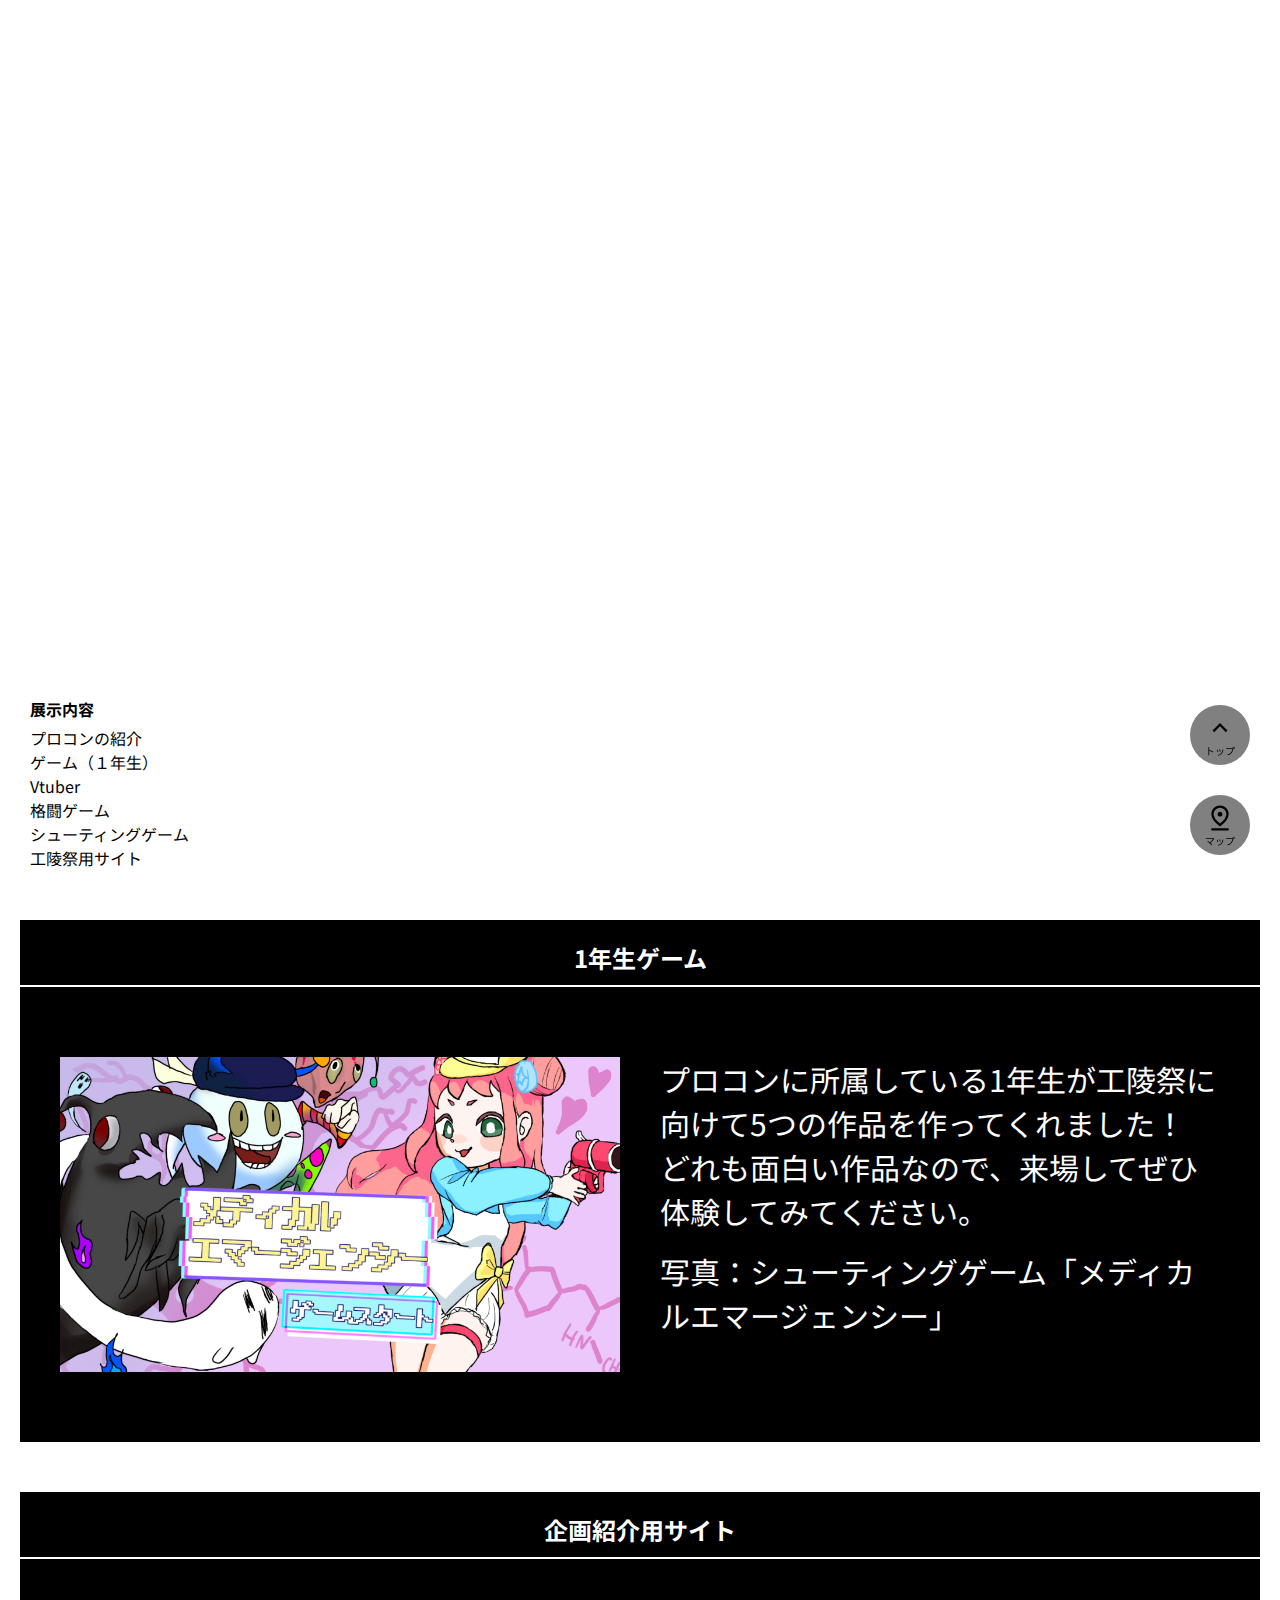
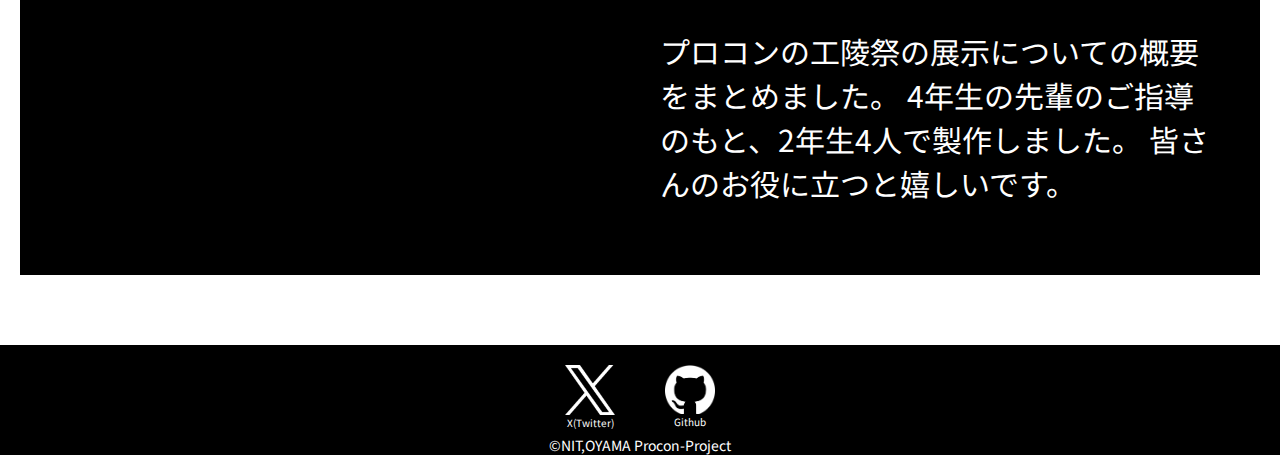
==== index.html @ c9306acd "変更しました" ====
<!DOCTYPE html>
<html lang="ja">
<head>
    <!-- タイトル -->
    <title>工陵祭2023年度-小山高専プロコンプロジェクト</title>
    <!-- meta -->
    <meta charset="utf-8" />
    <meta name="viewport" content="width=device-width,initial-scale=1,minimum-scale=1.0,maximum-scale=1.0,user-scalable=no" /><!-- viewport -->
    <meta name="description" content="工陵祭においてのプロコンの企画紹介用ページ" /><!-- ページの説明 -->
    <meta name="format-detection" content="telephone=no" /><!-- 電話番号はアクセスしない -->
    <meta name="author" content="小山高専プロコンプロジェクト" /><!-- 作者情報 -->
    <!-- ファビコン -->
    <meta name="msapplication-square70x70logo" content="./favicons/site-tile-70x70.png">
    <meta name="msapplication-square150x150logo" content="./favicons/site-tile-150x150.png">
    <meta name="msapplication-wide310x150logo" content="./favicons/site-tile-310x150.png">
    <meta name="msapplication-square310x310logo" content="./favicons/site-tile-310x310.png">
    <meta name="msapplication-TileColor" content="#0078d7">
    <link rel="shortcut icon" type="image/vnd.microsoft.icon" href="./favicons/favicon.ico">
    <link rel="icon" type="image/vnd.microsoft.icon" href="./favicons/favicon.ico">
    <link rel="apple-touch-icon" sizes="57x57" href="./favicons/apple-touch-icon-57x57.png">
    <link rel="apple-touch-icon" sizes="60x60" href="./favicons/apple-touch-icon-60x60.png">
    <link rel="apple-touch-icon" sizes="72x72" href="./favicons/apple-touch-icon-72x72.png">
    <link rel="apple-touch-icon" sizes="76x76" href="./favicons/apple-touch-icon-76x76.png">
    <link rel="apple-touch-icon" sizes="114x114" href="./favicons/apple-touch-icon-114x114.png">
    <link rel="apple-touch-icon" sizes="120x120" href="./favicons/apple-touch-icon-120x120.png">
    <link rel="apple-touch-icon" sizes="144x144" href="./favicons/apple-touch-icon-144x144.png">
    <link rel="apple-touch-icon" sizes="152x152" href="./favicons/apple-touch-icon-152x152.png">
    <link rel="apple-touch-icon" sizes="180x180" href="./favicons/apple-touch-icon-180x180.png">
    <link rel="icon" type="image/png" sizes="36x36" href="./favicons/android-chrome-36x36.png">
    <link rel="icon" type="image/png" sizes="48x48" href="./favicons/android-chrome-48x48.png">
    <link rel="icon" type="image/png" sizes="72x72" href="./favicons/android-chrome-72x72.png">
    <link rel="icon" type="image/png" sizes="96x96" href="./favicons/android-chrome-96x96.png">
    <link rel="icon" type="image/png" sizes="128x128" href="./favicons/android-chrome-128x128.png">
    <link rel="icon" type="image/png" sizes="144x144" href="./favicons/android-chrome-144x144.png">
    <link rel="icon" type="image/png" sizes="152x152" href="./favicons/android-chrome-152x152.png">
    <link rel="icon" type="image/png" sizes="192x192" href="./favicons/android-chrome-192x192.png">
    <link rel="icon" type="image/png" sizes="256x256" href="./favicons/android-chrome-256x256.png">
    <link rel="icon" type="image/png" sizes="384x384" href="./favicons/android-chrome-384x384.png">
    <link rel="icon" type="image/png" sizes="512x512" href="./favicons/android-chrome-512x512.png">
    <link rel="icon" type="image/png" sizes="36x36" href="./favicons/icon-36x36.png">
    <link rel="icon" type="image/png" sizes="48x48" href="./favicons/icon-48x48.png">
    <link rel="icon" type="image/png" sizes="72x72" href="./favicons/icon-72x72.png">
    <link rel="icon" type="image/png" sizes="96x96" href="./favicons/icon-96x96.png">
    <link rel="icon" type="image/png" sizes="128x128" href="./favicons/icon-128x128.png">
    <link rel="icon" type="image/png" sizes="144x144" href="./favicons/icon-144x144.png">
    <link rel="icon" type="image/png" sizes="152x152" href="./favicons/icon-152x152.png">
    <link rel="icon" type="image/png" sizes="160x160" href="./favicons/icon-160x160.png">
    <link rel="icon" type="image/png" sizes="192x192" href="./favicons/icon-192x192.png">
    <link rel="icon" type="image/png" sizes="196x196" href="./favicons/icon-196x196.png">
    <link rel="icon" type="image/png" sizes="256x256" href="./favicons/icon-256x256.png">
    <link rel="icon" type="image/png" sizes="384x384" href="./favicons/icon-384x384.png">
    <link rel="icon" type="image/png" sizes="512x512" href="./favicons/icon-512x512.png">
    <link rel="icon" type="image/png" sizes="16x16" href="./favicons/icon-16x16.png">
    <link rel="icon" type="image/png" sizes="24x24" href="./favicons/icon-24x24.png">
    <link rel="icon" type="image/png" sizes="32x32" href="./favicons/icon-32x32.png">
    <link rel="manifest" href="./favicons/manifest.json">
    <!-- ogp -->
    <!--
    <meta property="og:site_name" content="サイト名" />
    <meta property="og:url" content="URL" />
    <meta property="og:type" content="website or article" />
    <meta property="og:title" content="ページのタイトル" />
    <meta property="og:description" content="ページの説明" />
    <meta property="og:image" content="URL" />
    <meta property="og:locale" content="ja_JP" />
    -->
    <!--
    <meta property="fb:app_id" content="AppID">
    <meta name="twitter:card" content="summary_large_image or summary" />
    -->
    <!-- <meta name="twitter:site" content="@moshamusha2010" />-->
    <!--
    <meta name="twitter:description" content="ページの説明" />
    <meta name="twitter:image:src" content="URL" />
    -->
    <!-- Google Material Symbols -->
    <link rel="stylesheet" href="https://fonts.googleapis.com/css2?family=Material+Symbols+Outlined:opsz,wght,FILL,GRAD@24,400,0,0" />
    <!-- CSS -->
    <link rel="stylesheet" href="./css/style.css">
</head>
<body>
    <!-- ナビゲーション -->
    <nav class="nav">
        <!-- トップへ -->
        <a class="nav-link" href="#top">
            <i class="nav-link__icon material-symbols-outlined">expand_less</i>
            <span class="nav-link__text">トップ</span>
        </a>
        <!-- マップ -->
        <a class="nav-link" href="#map">
            <i class="nav-link__icon material-symbols-outlined">pin_drop</i>
            <span class="nav-link__text">マップ</span>
        </a>
    </nav>
    <div class="top" id="top">
        <nav class="localnav">
            <h4 class="localnav-title">展示内容</h4>
            <ul class="localnav-list">
                <li class="localnav-list__item"><a class="localnav-list__link" href="#introduction"><span class="localnav-list__text">プロコンの紹介</span></a></li>
                <li class="localnav-list__item"><a class="localnav-list__link" href="#firstGrade"><span class="localnav-list__text">ゲーム（１年生）</span></a></li>
                <li class="localnav-list__item"><a class="localnav-list__link" href="#vtuber"><span class="localnav-list__text">Vtuber</span></a></li>
                <li class="localnav-list__item"><a class="localnav-list__link" href="#fightingGame"><span class="localnav-list__text">格闘ゲーム</span></a></li>
                <li class="localnav-list__item"><a class="localnav-list__link" href="#shootingGame"><span class="localnav-list__text">シューティングゲーム</span></a></li>
                <li class="localnav-list__item"><a class="localnav-list__link" href="#kouryoSite"><span class="localnav-list__text">工陵祭用サイト</span></a></li>
            </ul>
        </nav>
    </div>
    <main class="wrapper">
        <!-- 部門紹介 -->
        
        <!-- Vtuber -->
        <section id="vtuber">
            <h2 class="title">1年生ゲーム</h2>
            <div class="container"><!-- container-secondクラス→写真:左,文章:右 -->
                <div class="figure">
                    <img class="figure-image" src="2023-11-03_153046.png" alt="">
                </div>
                <div class="letter">
                    <p class="letter-sentence">プロコンに所属している1年生が工陵祭に向けて5つの作品を作ってくれました！
                        どれも面白い作品なので、来場してぜひ体験してみてください。
                    </p>
                    <p>
                         
                    </p>
                    <p class="letter-sentence">
                    写真：シューティングゲーム「メディカルエマージェンシー」
                    </p>
                </div>
            </div>
        </section>

        <section id="vtuber">
            <h2 class="title">企画紹介用サイト</h2>
            <div class="container"><!-- container-secondクラス→写真:左,文章:右 -->
                <div class="figure">
                    <img class="figure-image" src="" alt="">
                </div>
                <div class="letter">
                    <p class="letter-sentence">プロコンの工陵祭の展示についての概要をまとめました。
                        4年生の先輩のご指導のもと、2年生4人で製作しました。
                        皆さんのお役に立つと嬉しいです。
                    </p>
                
                </div>
            </div>
        </section>
        <!-- 格闘ゲーム -->
        <section id="fightingGame">
        </section>
        <!-- シューティングゲーム -->
        <section id="shootingGame">
        </section>
        <!-- 工陵祭サイト -->
        <section id="kouryoSite">
        </section>
        <!-- マップ -->
        <section id="map">
        </section>
    </main>
    <!-- フッター -->
    <footer class="footer">
        <!-- SNS -->
        <div class="footer-sns">
            <a class="footer-sns__link" style="text-decoration: none;" href="https://twitter.com/procon_oyama">
                <img class="footer-sns__image" src="./image/x-white.png" alt="">
                <span class="footer-sns__text">X(Twitter)</span>
            </a>
            <a class="footer-sns__link" style="text-decoration: none;" href="https://github.com/OyamaKosenProcon"><!-- 変更予定 -->
                <img class="footer-sns__image" src="./image/github-white.png" alt="">
                <span class="footer-sns__text">Github</span>
            </a>
        </div>
        <!-- コピーライト -->
        <small class="footer-copyright">&copy;NIT,OYAMA Procon-Project</small>
    </footer>
</body>
</html>
---- css/style.css ----
@charset "UTF-8";

@import url('https://fonts.googleapis.com/css2?family=Noto+Sans+JP&display=swap');

/*
    font-family: 'Noto Sans JP', sans-serif; font-weight: 400,500,700
*/

/*
    CSSプロパティはアルファベット順です
*/

/*
    ブレイクポイント
    ・sp:無し
    ・tab:600px
    ・pc:1200px
*/

/* タグ */
body {
    margin: unset;
}
section {
    background: black;
    margin-bottom: 50px;
    width: 100%;
}

/* ナビゲーション */
.nav {
    bottom: 30px;
    display: flex;
    flex-direction: column;
    height: 180px;
    justify-content: space-around;
    position: fixed;
    right: 30px;
    width: 60px;

    .nav-link {
        background: gray;
        border-radius: 50%;
        display: flex;
        flex-direction: column;
        height: 60px;
        justify-content: center;
        text-decoration: none;
        width: 60px;

        .nav-link__icon {
            color: black;
            display: block;
            font-size: 30px;
            margin: 0 auto;
        }

        .nav-link__text {
            color: black;
            font-family: 'Noto Sans JP', sans-serif;
            font-size: 10px;
            display: block;
            margin: 0 auto;
        }
    }
}

/* トップ */
.top {
    height: 100vh;
    width: 100%;
}
.localnav {
    bottom: 30px;
    left: 30px;
    position: absolute;

    .localnav-title {
        font-family: 'Noto Sans JP', sans-serif;
        margin: 0 0 5px;
    }

    .localnav-list {
        margin: unset;
        padding: unset;

        .localnav-list__item {
            list-style: none;
        }

        .localnav-list__link {
            color: black;
            text-decoration: none;
        }

        .localnav-list__text {
            color: black;
            font-family: 'Noto Sans JP', sans-serif;
        }
    }
}

.wrapper {
    padding: 20px;
}
.title {
    border-bottom: 2px solid white;
    color: white;
    font-family: 'Noto Sans JP', sans-serif;
    text-align: center;
    margin: unset;
    padding: 20px 0 10px;
}
.container {
    display: flex;
    flex-direction: column;
    @media (width >= 800px) {
        flex-direction: unset;
        padding: 50px 20px;
    }
}
.container-second {
    display: flex;
    flex-direction: column-reverse;
    @media (width >= 800px) {
        flex-direction: unset;
        padding: 50px 20px;
    }
}
.letter {
    padding: 20px;
    @media (width >= 800px) {
        width: 50%;
    }
}
.letter-sentence {
    color: white;
    font-size: 30px;
    font-family: 'Noto Sans JP', sans-serif;
    margin: unset;
    overflow-wrap: break-word;
}
.letter-list {
    margin: 1em 0 0 0;
}
.letter-list__item {
    color: white;
    font-family: 'Noto Sans JP', sans-serif;
}
.figure {
    align-items: center;
    display: flex;
    padding: 20px;
    @media (width >= 800px) {
        width: 50%;
    }
}
.figure-image {
    width: 100%;
}

/* フッター */
.footer {
    background: black;
    height: 110px;
    width: 100%;

    .footer-sns {
        display: flex;
        height: 50px;
        justify-content: space-between;
        margin: 0 auto;
        padding: 20px 0;
        width: 150px;

        .footer-sns__link {
            display: flex;
            flex-direction: column;
        }

        .footer-sns__image {
            height: 50px;
            width: 50px;
        }

        .footer-sns__text {
            color: white;
            font-family: 'Noto Sans JP', sans-serif;
            font-size: 10px;
            height: 12px;
            text-align: center;
            width: 50px;
        }
    }

    .footer-copyright {
        color: white;
        display: block;
        font-family: 'Noto Sans JP', sans-serif;
        font-size: 14px;
        height: 20px;
        text-align: center;
        width: 100%;
    }
}
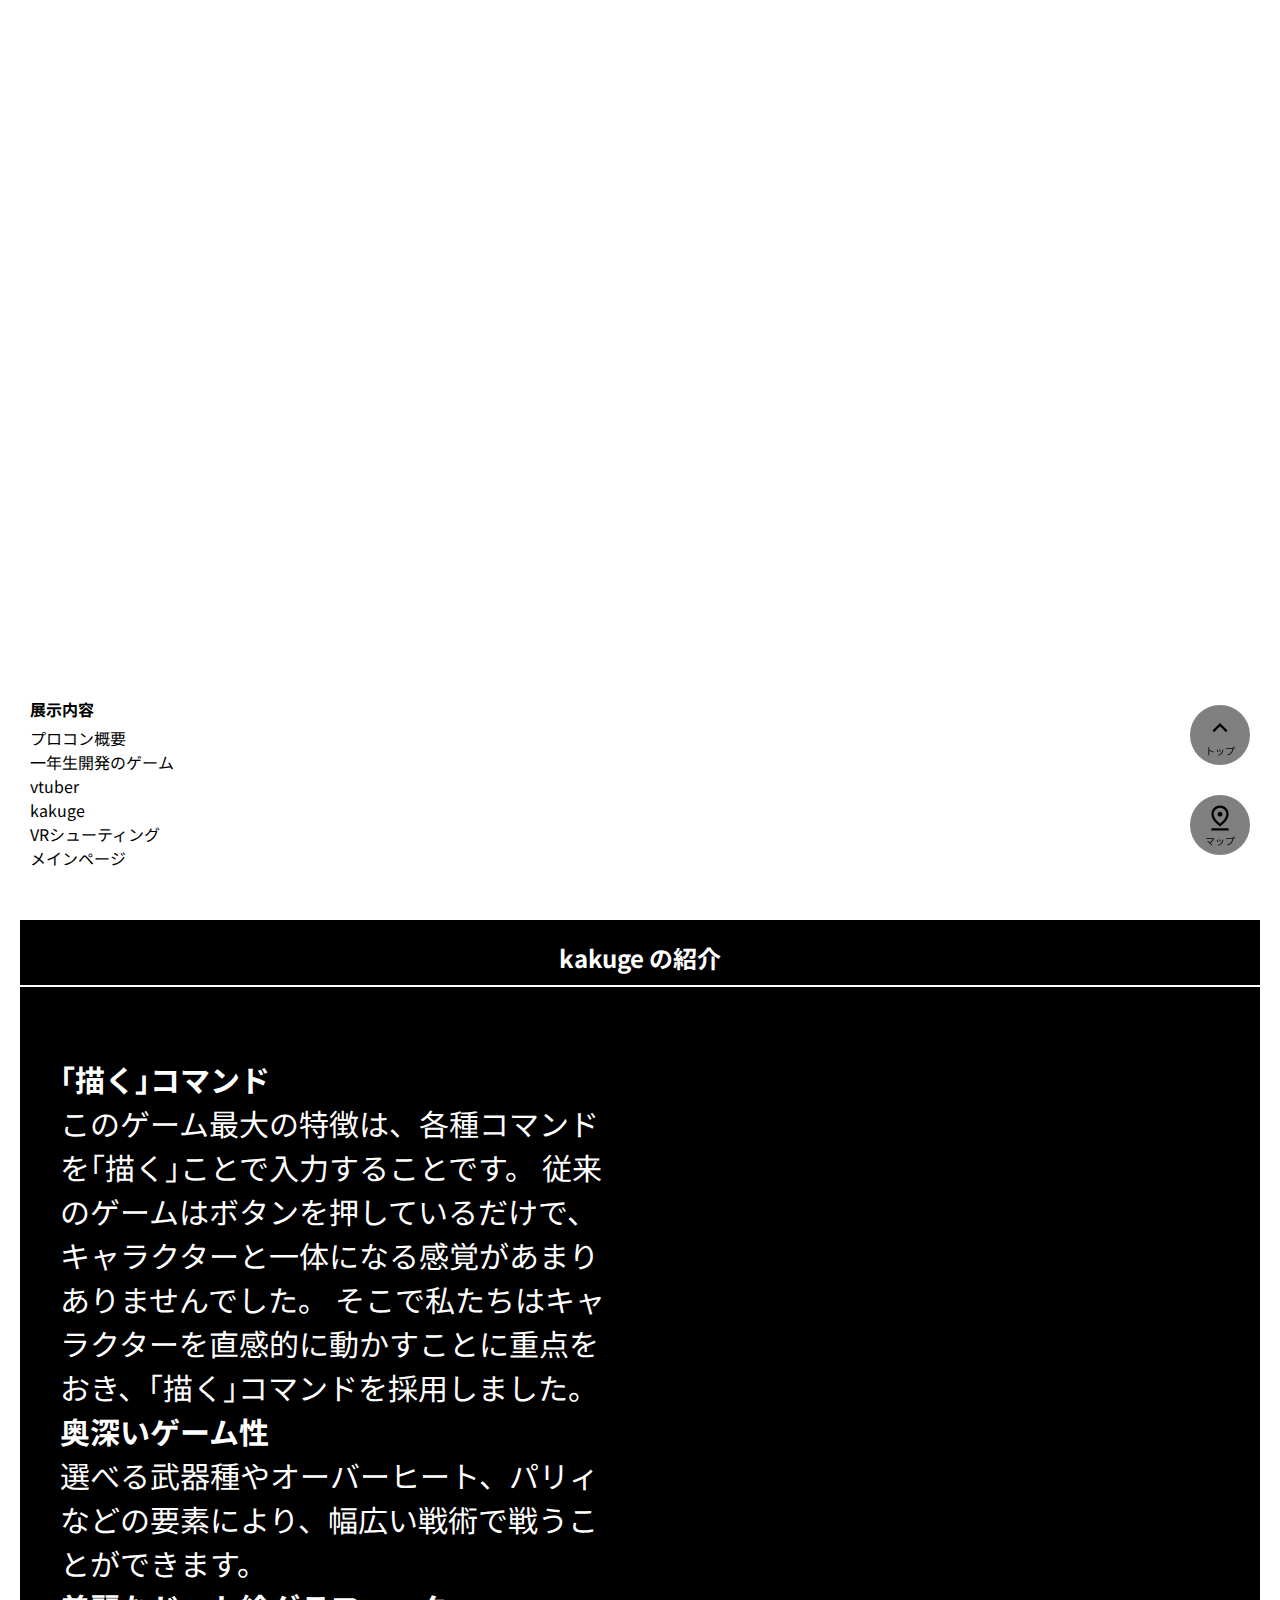
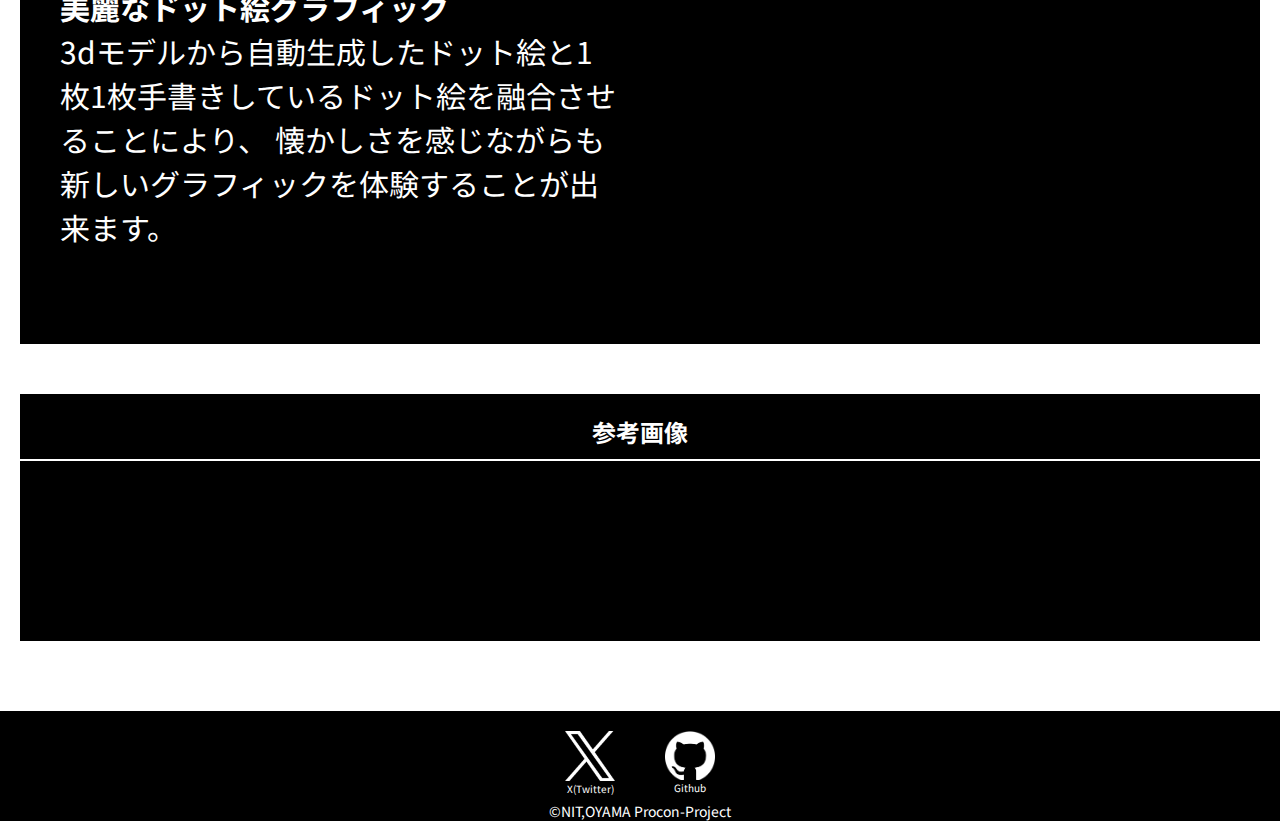
==== commit 2a7f971b: "kj" ====
--- a/index.html
+++ b/index.html
@@ -2,13 +2,14 @@
 <html lang="ja">
 <head>
     <!-- タイトル -->
-    <title>工陵祭2023年度-小山高専プロコンプロジェクト</title>
+    <title>「プロコンプロジェクト展示会」in工陵祭―小山高専プロコンプロジェクト</title>
     <!-- meta -->
     <meta charset="utf-8" />
     <meta name="viewport" content="width=device-width,initial-scale=1,minimum-scale=1.0,maximum-scale=1.0,user-scalable=no" /><!-- viewport -->
-    <meta name="description" content="工陵祭においてのプロコンの企画紹介用ページ" /><!-- ページの説明 -->
+    <meta name="description" content="小山高専の工陵祭で「プロコンプロジェクト展示会」を開催しています。「１年生制作のゲーム」「高専プロコンの紹介」「Vtuber」「書くゲー」などを展示しています。電物棟の２階のイノベーションエリアで展示しているのでぜひ見に来てください。" /><!-- ページの説明 -->
     <meta name="format-detection" content="telephone=no" /><!-- 電話番号はアクセスしない -->
     <meta name="author" content="小山高専プロコンプロジェクト" /><!-- 作者情報 -->
+    <meta name="robots" content="noindex, nofollow" />
     <!-- ファビコン -->
     <meta name="msapplication-square70x70logo" content="./favicons/site-tile-70x70.png">
     <meta name="msapplication-square150x150logo" content="./favicons/site-tile-150x150.png">
@@ -96,53 +97,52 @@
         <nav class="localnav">
             <h4 class="localnav-title">展示内容</h4>
             <ul class="localnav-list">
-                <li class="localnav-list__item"><a class="localnav-list__link" href="#introduction"><span class="localnav-list__text">プロコンの紹介</span></a></li>
-                <li class="localnav-list__item"><a class="localnav-list__link" href="#firstGrade"><span class="localnav-list__text">ゲーム（１年生）</span></a></li>
-                <li class="localnav-list__item"><a class="localnav-list__link" href="#vtuber"><span class="localnav-list__text">Vtuber</span></a></li>
-                <li class="localnav-list__item"><a class="localnav-list__link" href="#fightingGame"><span class="localnav-list__text">格闘ゲーム</span></a></li>
-                <li class="localnav-list__item"><a class="localnav-list__link" href="#shootingGame"><span class="localnav-list__text">シューティングゲーム</span></a></li>
-                <li class="localnav-list__item"><a class="localnav-list__link" href="#kouryoSite"><span class="localnav-list__text">工陵祭用サイト</span></a></li>
+                <li class="localnav-list__item"><a class="localnav-list__link" href="#introduction"><span class="localnav-list__text">プロコン概要</span></a></li>
+                <li class="localnav-list__item"><a class="localnav-list__link" href="#firstGrade"><span class="localnav-list__text">一年生開発のゲーム</span></a></li>
+                <li class="localnav-list__item"><a class="localnav-list__link" href="#vtuber"><span class="localnav-list__text">vtuber</span></a></li>
+                <li class="localnav-list__item"><a class="localnav-list__link" href="#fightingGame"><span class="localnav-list__text">kakuge</span></a></li>
+                <li class="localnav-list__item"><a class="localnav-list__link" href="#shootingGame"><span class="localnav-list__text">VRシューティング</span></a></li>
+                <li class="localnav-list__item"><a class="localnav-list__link" href="#kouryoSite"><span class="localnav-list__text">メインページ</span></a></li>
             </ul>
         </nav>
     </div>
     <main class="wrapper">
         <!-- 部門紹介 -->
-        
-        <!-- Vtuber -->
-        <section id="vtuber">
-            <h2 class="title">1年生ゲーム</h2>
-            <div class="container"><!-- container-secondクラス→写真:左,文章:右 -->
+        <section id="introduction">
+            <!-- タイトル -->
+            <h2 class="title">kakuge の紹介</h2>
+            <div class="container"><!-- containerクラス→写真:右,文章:左 -->
+                <div class="letter">
+                    <!-- 文章 -->
+                    <p class="letter-sentence">
+                        <h2 class="letter-sentence">｢描く｣コマンド</h2> 
+                        <p class="letter-sentence">このゲーム最大の特徴は、各種コマンドを｢描く｣ことで入力することです。
+                            従来のゲームはボタンを押しているだけで、
+                            キャラクターと一体になる感覚があまりありませんでした。
+                            そこで私たちはキャラクターを直感的に動かすことに重点をおき、｢描く｣コマンドを採用しました。</p>
+                        <h2 class="letter-sentence">奥深いゲーム性</h2>
+                        <p class="letter-sentence">選べる武器種やオーバーヒート、パリィなどの要素により、幅広い戦術で戦うことができます。</p>
+                        <h2 class="letter-sentence">美麗なドット絵グラフィック</h2>
+                        <p class="letter-sentence">3dモデルから自動生成したドット絵と1枚1枚手書きしているドット絵を融合させることにより、
+                            懐かしさを感じながらも新しいグラフィックを体験することが出来ます。</p></p>
+                            <h6 class="writer 後藤"></h6>
+                </div>
                 <div class="figure">
-                    <img class="figure-image" src="2023-11-03_153046.png" alt="">
-                </div>
-                <div class="letter">
-                    <p class="letter-sentence">プロコンに所属している1年生が工陵祭に向けて5つの作品を作ってくれました！
-                        どれも面白い作品なので、来場してぜひ体験してみてください。
-                    </p>
-                    <p>
-                         
-                    </p>
-                    <p class="letter-sentence">
-                    写真：シューティングゲーム「メディカルエマージェンシー」
-                    </p>
+                    <img class="figure-image" src="./image/kakuge.png" alt="">
                 </div>
             </div>
         </section>
-
-        <section id="vtuber">
-            <h2 class="title">企画紹介用サイト</h2>
-            <div class="container"><!-- container-secondクラス→写真:左,文章:右 -->
+        <section id="firstGrade">
+            <h2 class="title">参考画像</h2>
+            <div class="container-second"><!-- container-secondクラス→写真:左,文章:右 -->
                 <div class="figure">
-                    <img class="figure-image" src="" alt="">
-                </div>
                 <div class="letter">
-                    <p class="letter-sentence">プロコンの工陵祭の展示についての概要をまとめました。
-                        4年生の先輩のご指導のもと、2年生4人で製作しました。
-                        皆さんのお役に立つと嬉しいです。
-                    </p>
-                
+                    <p class="letter-sentence"></p>
                 </div>
             </div>
+        </section>
+        <!-- Vtuber -->
+        <section id="vtuber">
         </section>
         <!-- 格闘ゲーム -->
         <section id="fightingGame">
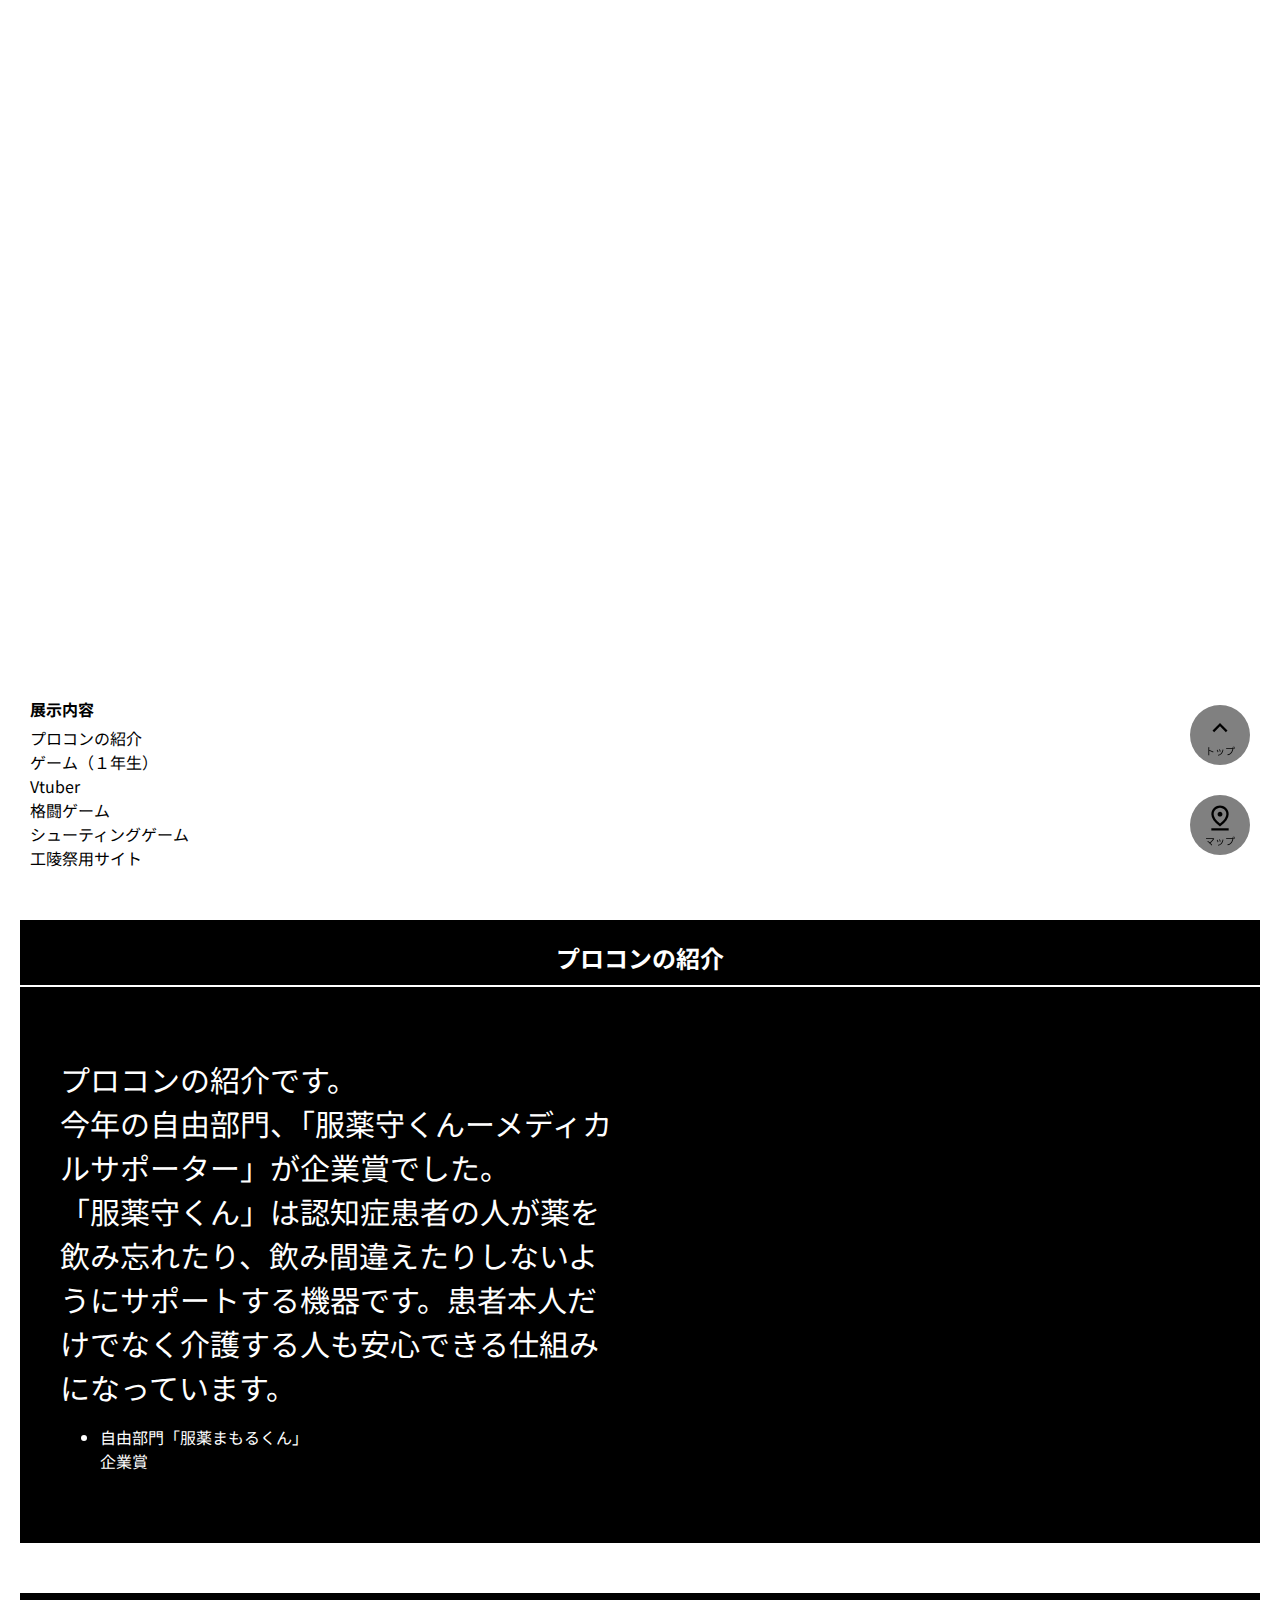
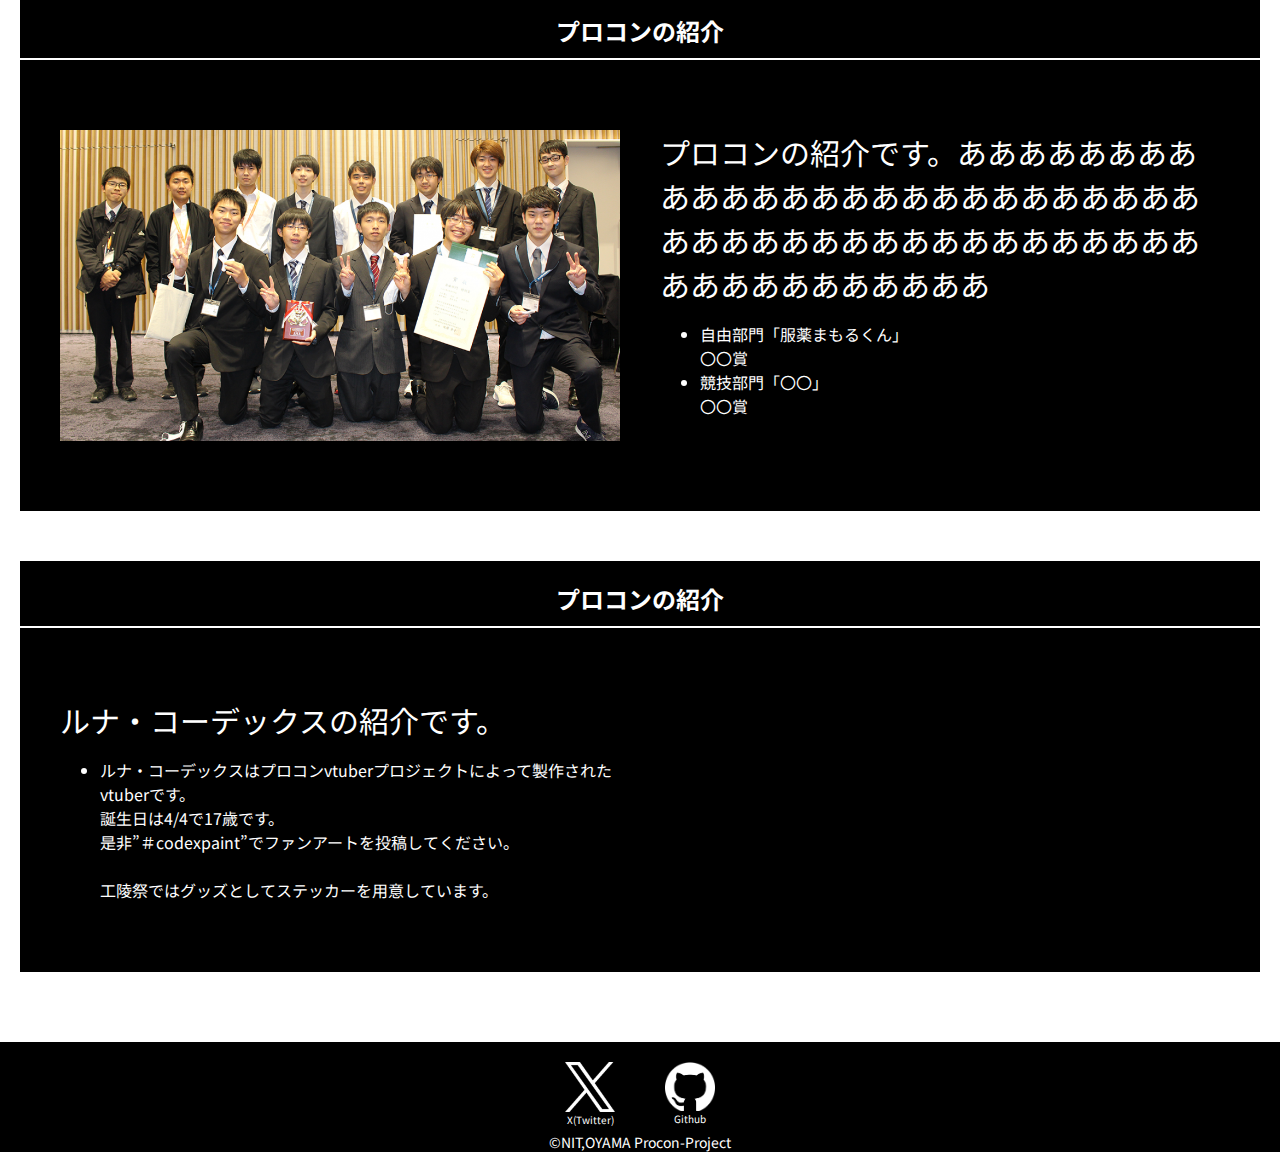
==== commit d51a04cd: "変更しました" ====
--- a/index.html
+++ b/index.html
@@ -2,14 +2,13 @@
 <html lang="ja">
 <head>
     <!-- タイトル -->
-    <title>「プロコンプロジェクト展示会」in工陵祭―小山高専プロコンプロジェクト</title>
+    <title>工陵祭2023年度-小山高専プロコンプロジェクト</title>
     <!-- meta -->
     <meta charset="utf-8" />
     <meta name="viewport" content="width=device-width,initial-scale=1,minimum-scale=1.0,maximum-scale=1.0,user-scalable=no" /><!-- viewport -->
-    <meta name="description" content="小山高専の工陵祭で「プロコンプロジェクト展示会」を開催しています。「１年生制作のゲーム」「高専プロコンの紹介」「Vtuber」「書くゲー」などを展示しています。電物棟の２階のイノベーションエリアで展示しているのでぜひ見に来てください。" /><!-- ページの説明 -->
+    <meta name="description" content="工陵祭においてのプロコンの企画紹介用ページ" /><!-- ページの説明 -->
     <meta name="format-detection" content="telephone=no" /><!-- 電話番号はアクセスしない -->
     <meta name="author" content="小山高専プロコンプロジェクト" /><!-- 作者情報 -->
-    <meta name="robots" content="noindex, nofollow" />
     <!-- ファビコン -->
     <meta name="msapplication-square70x70logo" content="./favicons/site-tile-70x70.png">
     <meta name="msapplication-square150x150logo" content="./favicons/site-tile-150x150.png">
@@ -97,12 +96,12 @@
         <nav class="localnav">
             <h4 class="localnav-title">展示内容</h4>
             <ul class="localnav-list">
-                <li class="localnav-list__item"><a class="localnav-list__link" href="#introduction"><span class="localnav-list__text">プロコン概要</span></a></li>
-                <li class="localnav-list__item"><a class="localnav-list__link" href="#firstGrade"><span class="localnav-list__text">一年生開発のゲーム</span></a></li>
-                <li class="localnav-list__item"><a class="localnav-list__link" href="#vtuber"><span class="localnav-list__text">vtuber</span></a></li>
-                <li class="localnav-list__item"><a class="localnav-list__link" href="#fightingGame"><span class="localnav-list__text">kakuge</span></a></li>
-                <li class="localnav-list__item"><a class="localnav-list__link" href="#shootingGame"><span class="localnav-list__text">VRシューティング</span></a></li>
-                <li class="localnav-list__item"><a class="localnav-list__link" href="#kouryoSite"><span class="localnav-list__text">メインページ</span></a></li>
+                <li class="localnav-list__item"><a class="localnav-list__link" href="#introduction"><span class="localnav-list__text">プロコンの紹介</span></a></li>
+                <li class="localnav-list__item"><a class="localnav-list__link" href="#firstGrade"><span class="localnav-list__text">ゲーム（１年生）</span></a></li>
+                <li class="localnav-list__item"><a class="localnav-list__link" href="#vtuber"><span class="localnav-list__text">Vtuber</span></a></li>
+                <li class="localnav-list__item"><a class="localnav-list__link" href="#fightingGame"><span class="localnav-list__text">格闘ゲーム</span></a></li>
+                <li class="localnav-list__item"><a class="localnav-list__link" href="#shootingGame"><span class="localnav-list__text">シューティングゲーム</span></a></li>
+                <li class="localnav-list__item"><a class="localnav-list__link" href="#kouryoSite"><span class="localnav-list__text">工陵祭用サイト</span></a></li>
             </ul>
         </nav>
     </div>
@@ -110,39 +109,56 @@
         <!-- 部門紹介 -->
         <section id="introduction">
             <!-- タイトル -->
-            <h2 class="title">kakuge の紹介</h2>
+            <h2 class="title">プロコンの紹介</h2>
             <div class="container"><!-- containerクラス→写真:右,文章:左 -->
                 <div class="letter">
                     <!-- 文章 -->
-                    <p class="letter-sentence">
-                        <h2 class="letter-sentence">｢描く｣コマンド</h2> 
-                        <p class="letter-sentence">このゲーム最大の特徴は、各種コマンドを｢描く｣ことで入力することです。
-                            従来のゲームはボタンを押しているだけで、
-                            キャラクターと一体になる感覚があまりありませんでした。
-                            そこで私たちはキャラクターを直感的に動かすことに重点をおき、｢描く｣コマンドを採用しました。</p>
-                        <h2 class="letter-sentence">奥深いゲーム性</h2>
-                        <p class="letter-sentence">選べる武器種やオーバーヒート、パリィなどの要素により、幅広い戦術で戦うことができます。</p>
-                        <h2 class="letter-sentence">美麗なドット絵グラフィック</h2>
-                        <p class="letter-sentence">3dモデルから自動生成したドット絵と1枚1枚手書きしているドット絵を融合させることにより、
-                            懐かしさを感じながらも新しいグラフィックを体験することが出来ます。</p></p>
-                            <h6 class="writer 後藤"></h6>
+                    <p class="letter-sentence">プロコンの紹介です。<br>今年の自由部門、「服薬守くんーメディカルサポーター」が企業賞でした。<br>「服薬守くん」は認知症患者の人が薬を飲み忘れたり、飲み間違えたりしないようにサポートする機器です。患者本人だけでなく介護する人も安心できる仕組みになっています。</p>
+                    <!-- リスト -->
+                    <ul class="letter-list">
+                        <!-- リストアイテム -->
+                        <li class="letter-list__item">自由部門「服薬まもるくん」<br>企業賞</li>
+                    </ul>
                 </div>
                 <div class="figure">
-                    <img class="figure-image" src="./image/kakuge.png" alt="">
+                    <!-- 写真 -->
+                    <img class="figure-image" src="https://cdn.discordapp.com/attachments/1165908284495114271/1169888383548530798/20231103_153109.jpg?ex=65570a76&is=65449576&hm=0005d545d50807b641d72e730414bf932331749a90719d96f0bfa45160abe335&" alt="">
                 </div>
             </div>
         </section>
         <section id="firstGrade">
-            <h2 class="title">参考画像</h2>
+            <h2 class="title">プロコンの紹介</h2>
             <div class="container-second"><!-- container-secondクラス→写真:左,文章:右 -->
                 <div class="figure">
+                    <img class="figure-image" src="./image/test.png" alt="">
+                </div>
                 <div class="letter">
-                    <p class="letter-sentence"></p>
+                    <p class="letter-sentence">プロコンの紹介です。あああああああああああああああああああああああああああああああああああああああああああああああああああああああ</p>
+                    <ul class="letter-list">
+                        <li class="letter-list__item">自由部門「服薬まもるくん」<br>〇〇賞</li>
+                        <li class="letter-list__item">競技部門「〇〇」<br>〇〇賞</li>
+                    </ul>
                 </div>
             </div>
         </section>
         <!-- Vtuber -->
         <section id="vtuber">
+            <h2 class="title">プロコンの紹介</h2>
+            <div class="container"><!-- containerクラス→写真:右,文章:左 -->
+                <div class="letter">
+                    <!-- 文章 -->
+                    <p class="letter-sentence">ルナ・コーデックスの紹介です。</p>
+                    <!-- リスト -->
+                    <ul class="letter-list">
+                        <!-- リストアイテム -->
+                        <li class="letter-list__item">ルナ・コーデックスはプロコンvtuberプロジェクトによって製作されたvtuberです。<br>誕生日は4/4で17歳です。<br>是非”＃codexpaint”でファンアートを投稿してください。<br><br>工陵祭ではグッズとしてステッカーを用意しています。</li>
+                    </ul>
+                </div>
+                <div class="figure">
+                    <!-- 写真 -->
+                    <img class="figure-image" src="https://cdn.discordapp.com/attachments/1165908237913174058/1165917969398894632/IMG_0002.png?ex=6551d339&is=653f5e39&hm=851c789cab99b09fc347c1c520fad271ebf99d81176c8c72ce3302b4425199ec&" alt="">
+                </div>
+            </div>
         </section>
         <!-- 格闘ゲーム -->
         <section id="fightingGame">
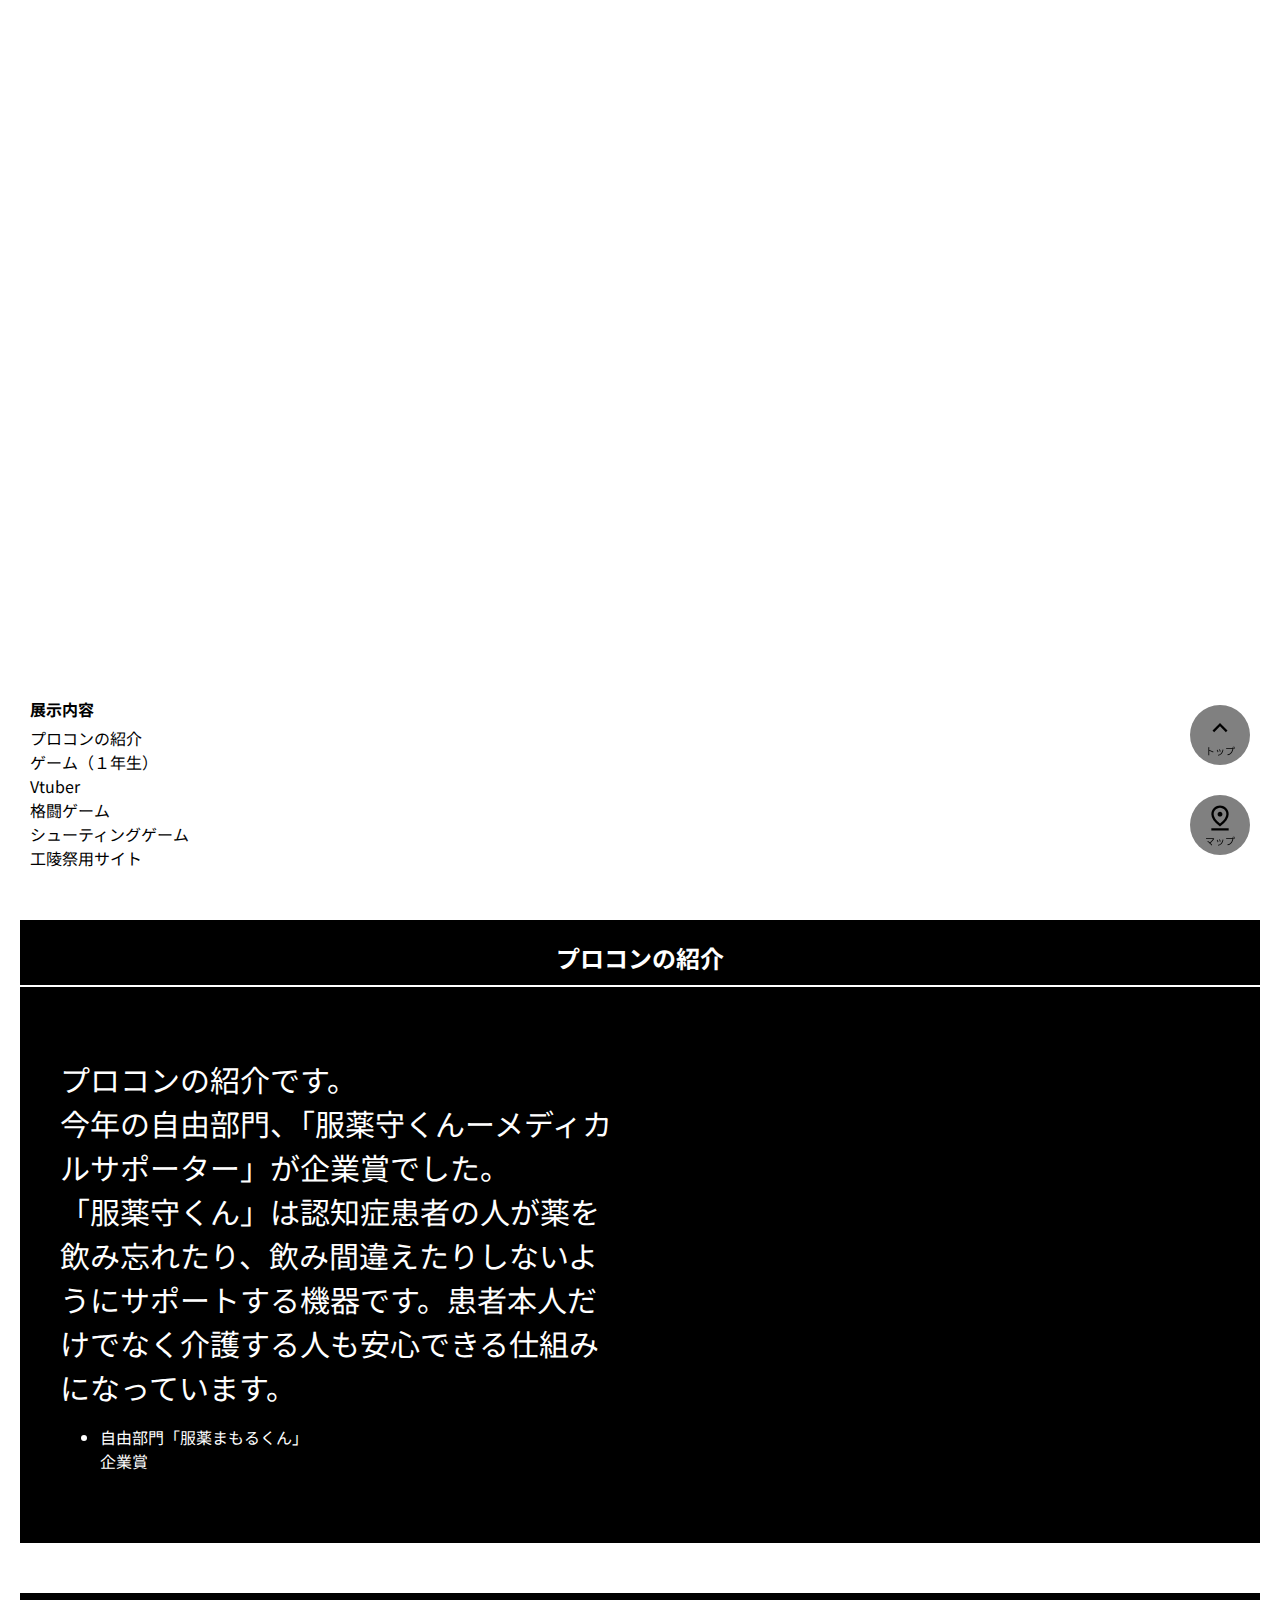
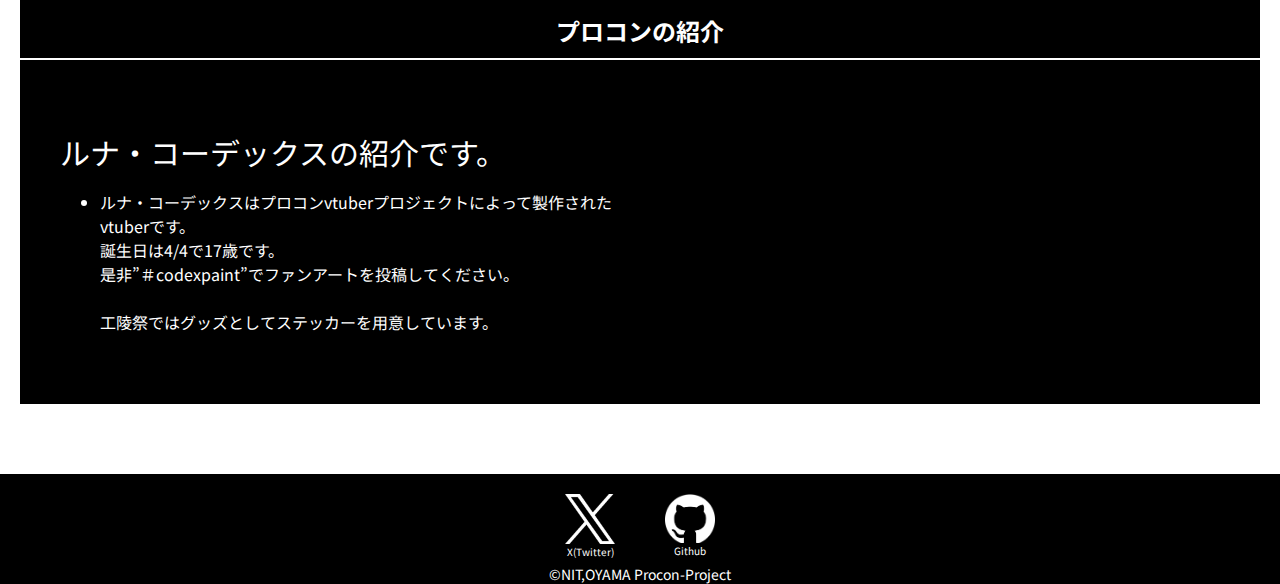
==== commit f94d6c48: "変更しました" ====
--- a/index.html
+++ b/index.html
@@ -126,21 +126,7 @@
                 </div>
             </div>
         </section>
-        <section id="firstGrade">
-            <h2 class="title">プロコンの紹介</h2>
-            <div class="container-second"><!-- container-secondクラス→写真:左,文章:右 -->
-                <div class="figure">
-                    <img class="figure-image" src="./image/test.png" alt="">
-                </div>
-                <div class="letter">
-                    <p class="letter-sentence">プロコンの紹介です。あああああああああああああああああああああああああああああああああああああああああああああああああああああああ</p>
-                    <ul class="letter-list">
-                        <li class="letter-list__item">自由部門「服薬まもるくん」<br>〇〇賞</li>
-                        <li class="letter-list__item">競技部門「〇〇」<br>〇〇賞</li>
-                    </ul>
-                </div>
-            </div>
-        </section>
+       
         <!-- Vtuber -->
         <section id="vtuber">
             <h2 class="title">プロコンの紹介</h2>
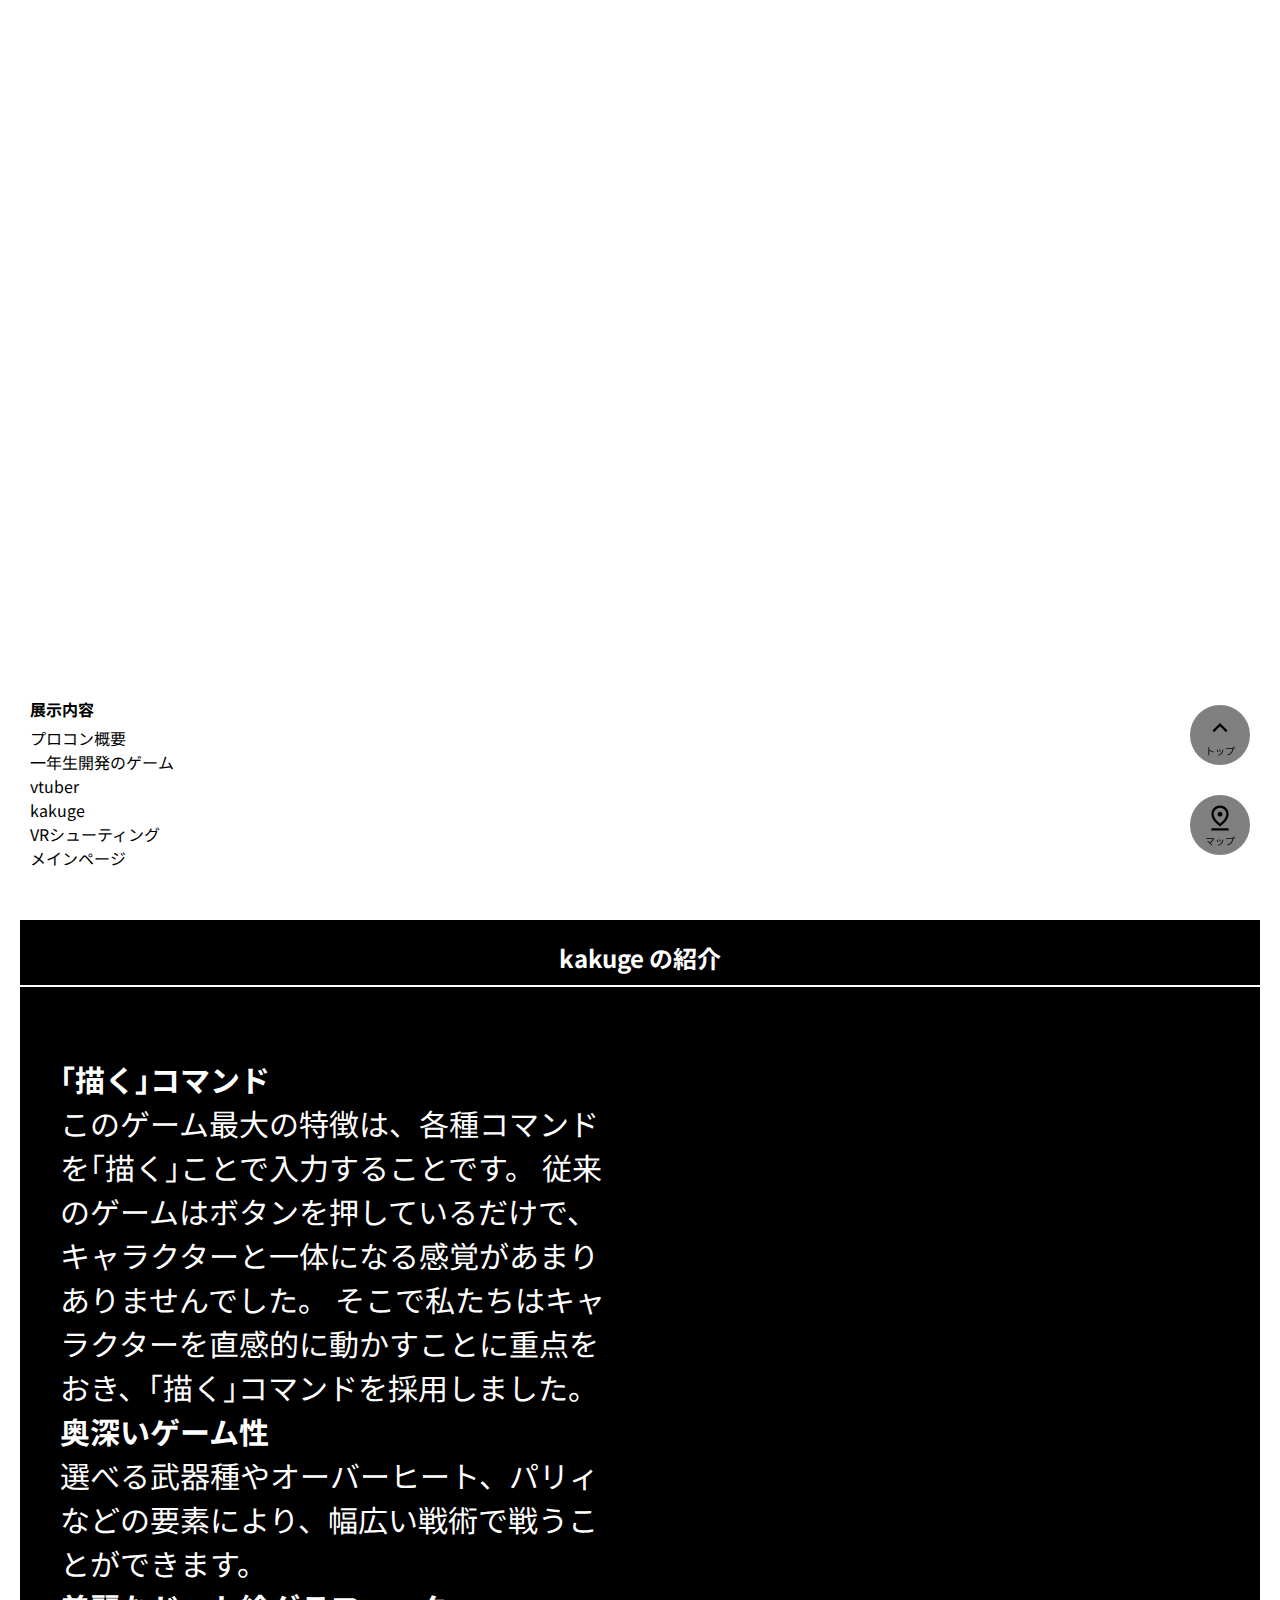
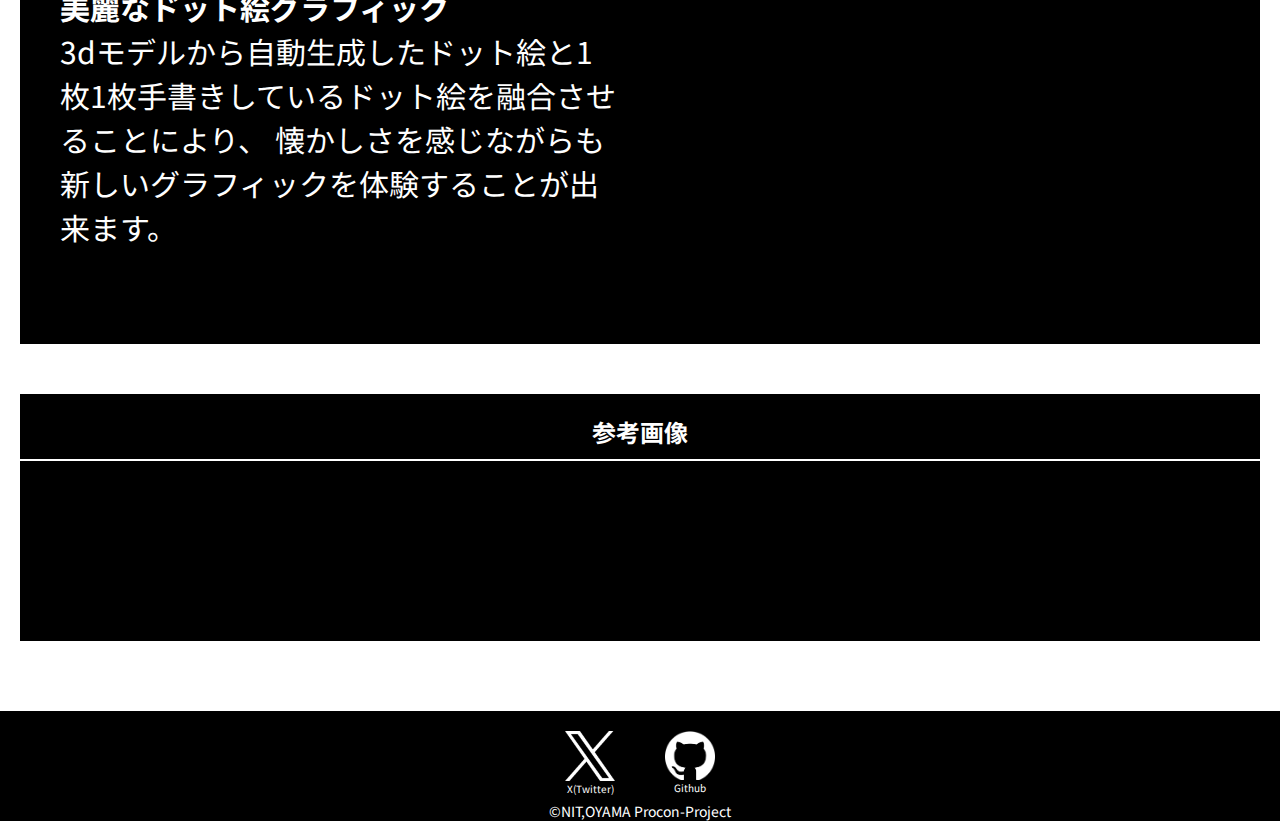
==== commit 5d7b9332: "syasin" ====
--- a/index.html
+++ b/index.html
@@ -2,13 +2,14 @@
 <html lang="ja">
 <head>
     <!-- タイトル -->
-    <title>工陵祭2023年度-小山高専プロコンプロジェクト</title>
+    <title>「プロコンプロジェクト展示会」in工陵祭―小山高専プロコンプロジェクト</title>
     <!-- meta -->
     <meta charset="utf-8" />
     <meta name="viewport" content="width=device-width,initial-scale=1,minimum-scale=1.0,maximum-scale=1.0,user-scalable=no" /><!-- viewport -->
-    <meta name="description" content="工陵祭においてのプロコンの企画紹介用ページ" /><!-- ページの説明 -->
+    <meta name="description" content="小山高専の工陵祭で「プロコンプロジェクト展示会」を開催しています。「１年生制作のゲーム」「高専プロコンの紹介」「Vtuber」「書くゲー」などを展示しています。電物棟の２階のイノベーションエリアで展示しているのでぜひ見に来てください。" /><!-- ページの説明 -->
     <meta name="format-detection" content="telephone=no" /><!-- 電話番号はアクセスしない -->
     <meta name="author" content="小山高専プロコンプロジェクト" /><!-- 作者情報 -->
+    <meta name="robots" content="noindex, nofollow" />
     <!-- ファビコン -->
     <meta name="msapplication-square70x70logo" content="./favicons/site-tile-70x70.png">
     <meta name="msapplication-square150x150logo" content="./favicons/site-tile-150x150.png">
@@ -96,12 +97,12 @@
         <nav class="localnav">
             <h4 class="localnav-title">展示内容</h4>
             <ul class="localnav-list">
-                <li class="localnav-list__item"><a class="localnav-list__link" href="#introduction"><span class="localnav-list__text">プロコンの紹介</span></a></li>
-                <li class="localnav-list__item"><a class="localnav-list__link" href="#firstGrade"><span class="localnav-list__text">ゲーム（１年生）</span></a></li>
-                <li class="localnav-list__item"><a class="localnav-list__link" href="#vtuber"><span class="localnav-list__text">Vtuber</span></a></li>
-                <li class="localnav-list__item"><a class="localnav-list__link" href="#fightingGame"><span class="localnav-list__text">格闘ゲーム</span></a></li>
-                <li class="localnav-list__item"><a class="localnav-list__link" href="#shootingGame"><span class="localnav-list__text">シューティングゲーム</span></a></li>
-                <li class="localnav-list__item"><a class="localnav-list__link" href="#kouryoSite"><span class="localnav-list__text">工陵祭用サイト</span></a></li>
+                <li class="localnav-list__item"><a class="localnav-list__link" href="#introduction"><span class="localnav-list__text">プロコン概要</span></a></li>
+                <li class="localnav-list__item"><a class="localnav-list__link" href="#firstGrade"><span class="localnav-list__text">一年生開発のゲーム</span></a></li>
+                <li class="localnav-list__item"><a class="localnav-list__link" href="#vtuber"><span class="localnav-list__text">vtuber</span></a></li>
+                <li class="localnav-list__item"><a class="localnav-list__link" href="#fightingGame"><span class="localnav-list__text">kakuge</span></a></li>
+                <li class="localnav-list__item"><a class="localnav-list__link" href="#shootingGame"><span class="localnav-list__text">VRシューティング</span></a></li>
+                <li class="localnav-list__item"><a class="localnav-list__link" href="#kouryoSite"><span class="localnav-list__text">メインページ</span></a></li>
             </ul>
         </nav>
     </div>
@@ -109,42 +110,39 @@
         <!-- 部門紹介 -->
         <section id="introduction">
             <!-- タイトル -->
-            <h2 class="title">プロコンの紹介</h2>
+            <h2 class="title">kakuge の紹介</h2>
             <div class="container"><!-- containerクラス→写真:右,文章:左 -->
                 <div class="letter">
                     <!-- 文章 -->
-                    <p class="letter-sentence">プロコンの紹介です。<br>今年の自由部門、「服薬守くんーメディカルサポーター」が企業賞でした。<br>「服薬守くん」は認知症患者の人が薬を飲み忘れたり、飲み間違えたりしないようにサポートする機器です。患者本人だけでなく介護する人も安心できる仕組みになっています。</p>
-                    <!-- リスト -->
-                    <ul class="letter-list">
-                        <!-- リストアイテム -->
-                        <li class="letter-list__item">自由部門「服薬まもるくん」<br>企業賞</li>
-                    </ul>
+                    <p class="letter-sentence">
+                        <h2 class="letter-sentence">｢描く｣コマンド</h2> 
+                        <p class="letter-sentence">このゲーム最大の特徴は、各種コマンドを｢描く｣ことで入力することです。
+                            従来のゲームはボタンを押しているだけで、
+                            キャラクターと一体になる感覚があまりありませんでした。
+                            そこで私たちはキャラクターを直感的に動かすことに重点をおき、｢描く｣コマンドを採用しました。</p>
+                        <h2 class="letter-sentence">奥深いゲーム性</h2>
+                        <p class="letter-sentence">選べる武器種やオーバーヒート、パリィなどの要素により、幅広い戦術で戦うことができます。</p>
+                        <h2 class="letter-sentence">美麗なドット絵グラフィック</h2>
+                        <p class="letter-sentence">3dモデルから自動生成したドット絵と1枚1枚手書きしているドット絵を融合させることにより、
+                            懐かしさを感じながらも新しいグラフィックを体験することが出来ます。</p></p>
+                            <h6 class="writer 後藤"></h6>
                 </div>
                 <div class="figure">
-                    <!-- 写真 -->
-                    <img class="figure-image" src="https://cdn.discordapp.com/attachments/1165908284495114271/1169888383548530798/20231103_153109.jpg?ex=65570a76&is=65449576&hm=0005d545d50807b641d72e730414bf932331749a90719d96f0bfa45160abe335&" alt="">
+                    <img class="figure-image" src="https://cdn.discordapp.com/attachments/1119152314947743747/1169885812381470780/image.png?ex=65570811&is=65449311&hm=5bd25501631383f98f26613b0f2c84e7a87d0a1418fe0c56dd3a498fb81a3a4d&" alt="">
                 </div>
             </div>
         </section>
-       
+        <section id="firstGrade">
+            <h2 class="title">参考画像</h2>
+            <div class="container-second"><!-- container-secondクラス→写真:左,文章:右 -->
+                <div class="figure">
+                <div class="letter">
+                    <p class="letter-sentence"></p>
+                </div>
+            </div>
+        </section>
         <!-- Vtuber -->
         <section id="vtuber">
-            <h2 class="title">プロコンの紹介</h2>
-            <div class="container"><!-- containerクラス→写真:右,文章:左 -->
-                <div class="letter">
-                    <!-- 文章 -->
-                    <p class="letter-sentence">ルナ・コーデックスの紹介です。</p>
-                    <!-- リスト -->
-                    <ul class="letter-list">
-                        <!-- リストアイテム -->
-                        <li class="letter-list__item">ルナ・コーデックスはプロコンvtuberプロジェクトによって製作されたvtuberです。<br>誕生日は4/4で17歳です。<br>是非”＃codexpaint”でファンアートを投稿してください。<br><br>工陵祭ではグッズとしてステッカーを用意しています。</li>
-                    </ul>
-                </div>
-                <div class="figure">
-                    <!-- 写真 -->
-                    <img class="figure-image" src="https://cdn.discordapp.com/attachments/1165908237913174058/1165917969398894632/IMG_0002.png?ex=6551d339&is=653f5e39&hm=851c789cab99b09fc347c1c520fad271ebf99d81176c8c72ce3302b4425199ec&" alt="">
-                </div>
-            </div>
         </section>
         <!-- 格闘ゲーム -->
         <section id="fightingGame">
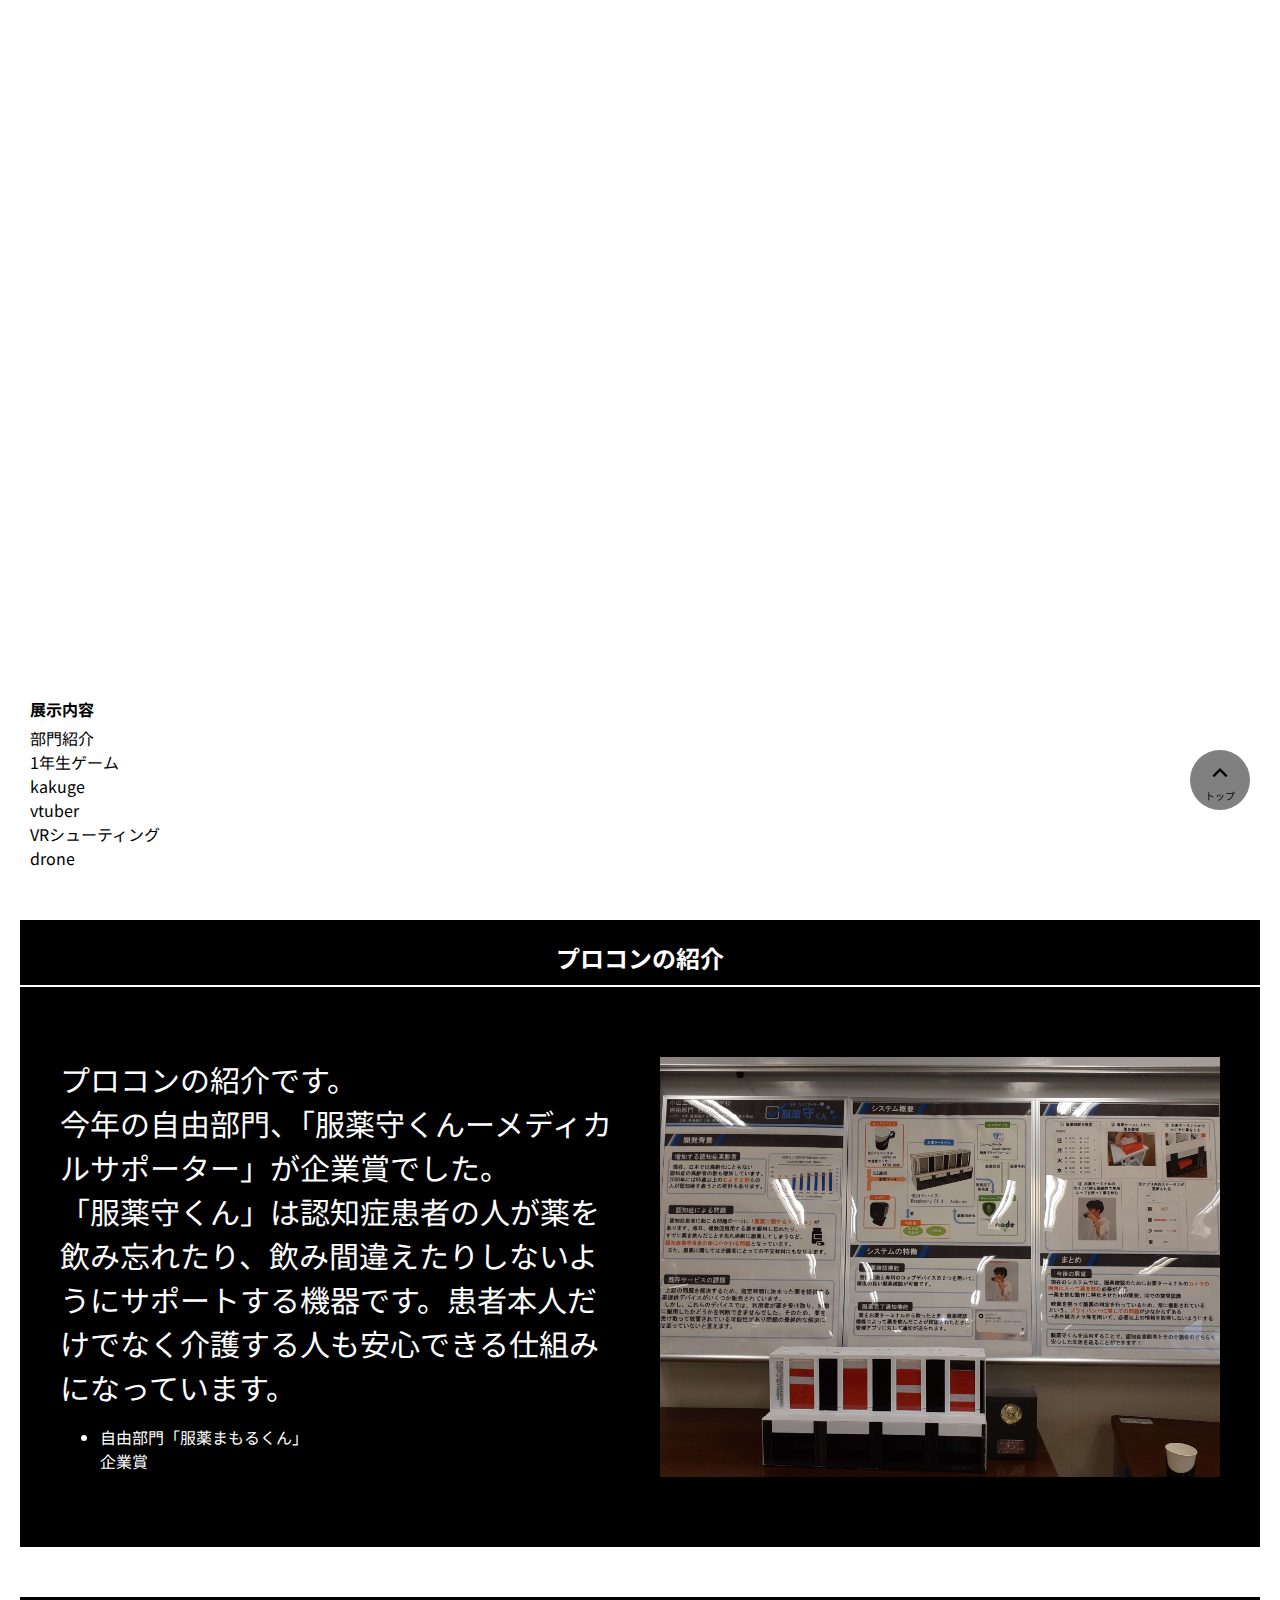
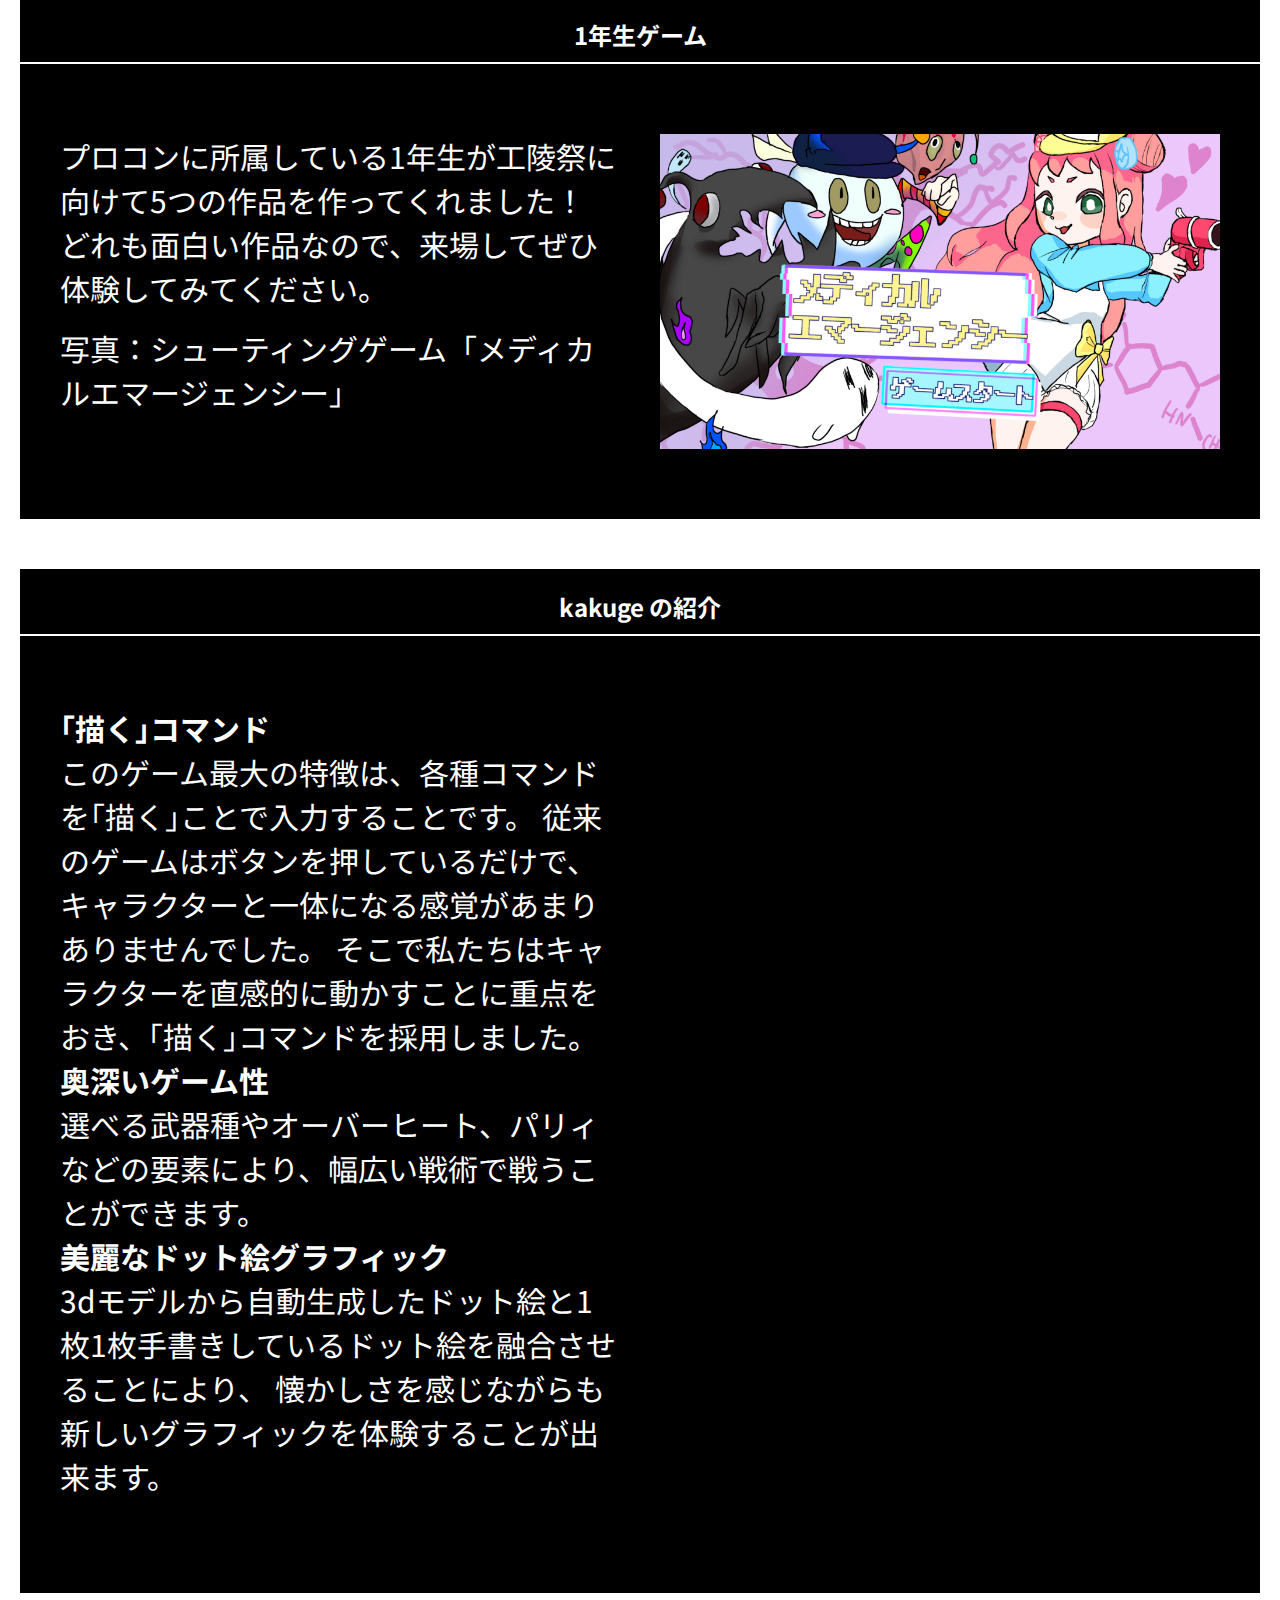
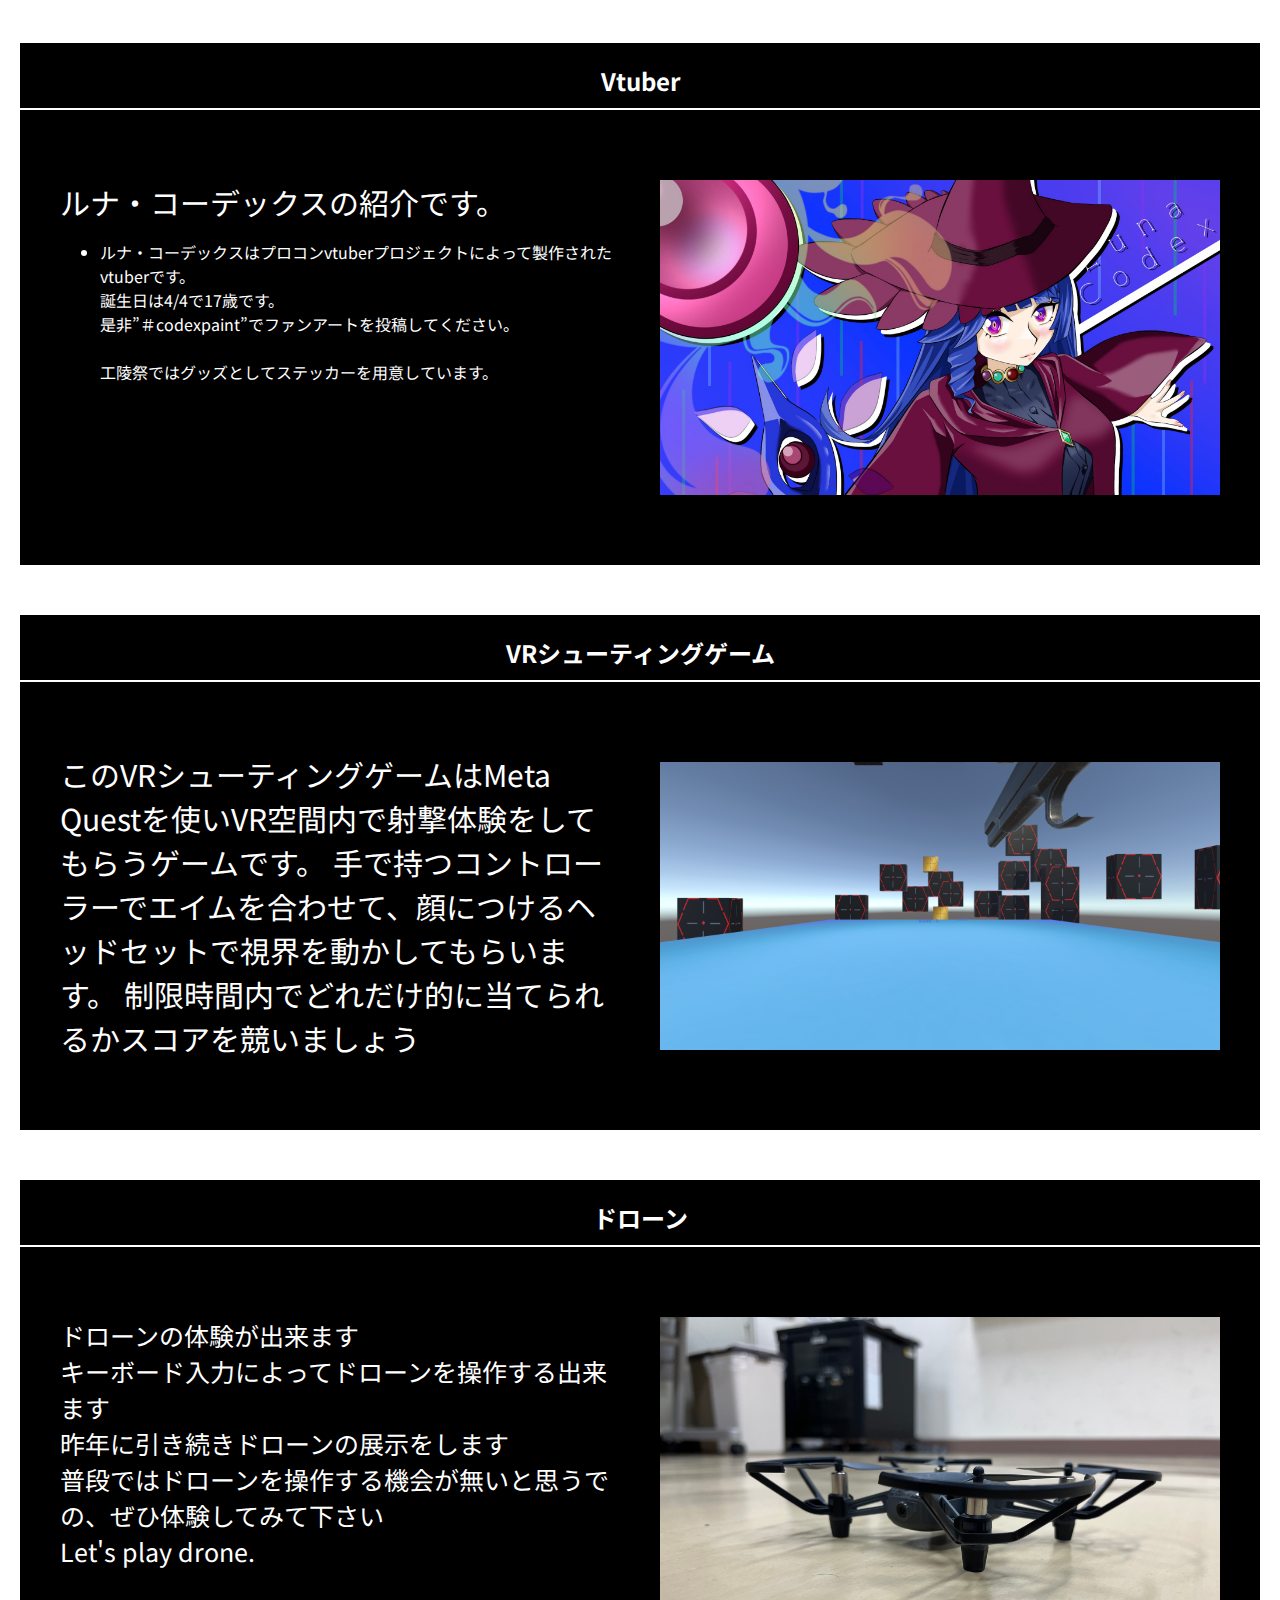
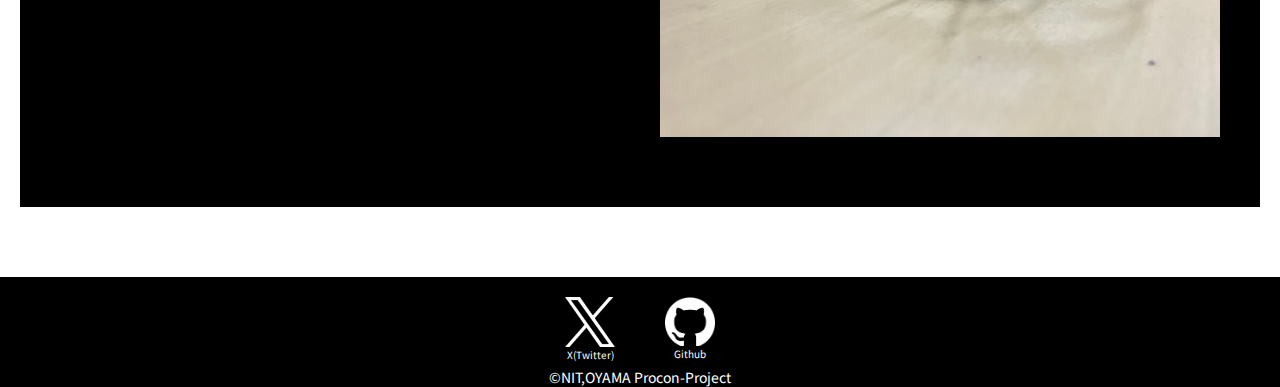
==== commit 56e7c5f8: "update index.html 紹介エリア完成" ====
--- a/index.html
+++ b/index.html
@@ -55,25 +55,6 @@
     <link rel="icon" type="image/png" sizes="24x24" href="./favicons/icon-24x24.png">
     <link rel="icon" type="image/png" sizes="32x32" href="./favicons/icon-32x32.png">
     <link rel="manifest" href="./favicons/manifest.json">
-    <!-- ogp -->
-    <!--
-    <meta property="og:site_name" content="サイト名" />
-    <meta property="og:url" content="URL" />
-    <meta property="og:type" content="website or article" />
-    <meta property="og:title" content="ページのタイトル" />
-    <meta property="og:description" content="ページの説明" />
-    <meta property="og:image" content="URL" />
-    <meta property="og:locale" content="ja_JP" />
-    -->
-    <!--
-    <meta property="fb:app_id" content="AppID">
-    <meta name="twitter:card" content="summary_large_image or summary" />
-    -->
-    <!-- <meta name="twitter:site" content="@moshamusha2010" />-->
-    <!--
-    <meta name="twitter:description" content="ページの説明" />
-    <meta name="twitter:image:src" content="URL" />
-    -->
     <!-- Google Material Symbols -->
     <link rel="stylesheet" href="https://fonts.googleapis.com/css2?family=Material+Symbols+Outlined:opsz,wght,FILL,GRAD@24,400,0,0" />
     <!-- CSS -->
@@ -87,22 +68,17 @@
             <i class="nav-link__icon material-symbols-outlined">expand_less</i>
             <span class="nav-link__text">トップ</span>
         </a>
-        <!-- マップ -->
-        <a class="nav-link" href="#map">
-            <i class="nav-link__icon material-symbols-outlined">pin_drop</i>
-            <span class="nav-link__text">マップ</span>
-        </a>
     </nav>
     <div class="top" id="top">
         <nav class="localnav">
             <h4 class="localnav-title">展示内容</h4>
             <ul class="localnav-list">
-                <li class="localnav-list__item"><a class="localnav-list__link" href="#introduction"><span class="localnav-list__text">プロコン概要</span></a></li>
-                <li class="localnav-list__item"><a class="localnav-list__link" href="#firstGrade"><span class="localnav-list__text">一年生開発のゲーム</span></a></li>
+                <li class="localnav-list__item"><a class="localnav-list__link" href="#introduction"><span class="localnav-list__text">部門紹介</span></a></li>
+                <li class="localnav-list__item"><a class="localnav-list__link" href="#firstGrade"><span class="localnav-list__text">1年生ゲーム</span></a></li>
+                <li class="localnav-list__item"><a class="localnav-list__link" href="#fightingGame"><span class="localnav-list__text">kakuge</span></a></li>
                 <li class="localnav-list__item"><a class="localnav-list__link" href="#vtuber"><span class="localnav-list__text">vtuber</span></a></li>
-                <li class="localnav-list__item"><a class="localnav-list__link" href="#fightingGame"><span class="localnav-list__text">kakuge</span></a></li>
                 <li class="localnav-list__item"><a class="localnav-list__link" href="#shootingGame"><span class="localnav-list__text">VRシューティング</span></a></li>
-                <li class="localnav-list__item"><a class="localnav-list__link" href="#kouryoSite"><span class="localnav-list__text">メインページ</span></a></li>
+                <li class="localnav-list__item"><a class="localnav-list__link" href="#drone"><span class="localnav-list__text">drone</span></a></li>
             </ul>
         </nav>
     </div>
@@ -110,12 +86,51 @@
         <!-- 部門紹介 -->
         <section id="introduction">
             <!-- タイトル -->
+            <h2 class="title">プロコンの紹介</h2>
+            <div class="container">
+                <div class="letter">
+                    <!-- 文章 -->
+                    <p class="letter-sentence">プロコンの紹介です。<br>今年の自由部門、「服薬守くんーメディカルサポーター」が企業賞でした。<br>「服薬守くん」は認知症患者の人が薬を飲み忘れたり、飲み間違えたりしないようにサポートする機器です。患者本人だけでなく介護する人も安心できる仕組みになっています。</p>
+                    <!-- リスト -->
+                    <ul class="letter-list">
+                        <!-- リストアイテム -->
+                        <li class="letter-list__item">自由部門「服薬まもるくん」<br>企業賞</li>
+                    </ul>
+                </div>
+                <div class="figure">
+                    <!-- 写真 -->
+                    <img class="figure-image" src="./image/intro.jpg" alt="">
+                </div>
+            </div>
+        </section>
+        <!-- 1年生ゲーム -->
+        <section id="firstGrade">
+            <h2 class="title">1年生ゲーム</h2>
+            <div class="container">
+                <div class="letter">
+                    <p class="letter-sentence" style="font-size: 30px;">プロコンに所属している1年生が工陵祭に向けて5つの作品を作ってくれました！
+                        どれも面白い作品なので、来場してぜひ体験してみてください。
+                    </p>
+                    <p>
+                    </p>
+                    <p class="letter-sentence" style="font-size: 30px;">
+                    写真：シューティングゲーム「メディカルエマージェンシー」
+                    </p>
+                </div>
+                <div class="figure">
+                    <img class="figure-image" src="./image/firstgrade.png" alt="">
+                </div>
+            </div>
+        </section>
+        <!-- 格闘ゲーム -->
+        <section id="fightingGame">
+            <!-- タイトル -->
             <h2 class="title">kakuge の紹介</h2>
-            <div class="container"><!-- containerクラス→写真:右,文章:左 -->
+            <div class="container">
                 <div class="letter">
                     <!-- 文章 -->
                     <p class="letter-sentence">
-                        <h2 class="letter-sentence">｢描く｣コマンド</h2> 
+                        <h2 class="letter-sentence">｢描く｣コマンド</h2>
                         <p class="letter-sentence">このゲーム最大の特徴は、各種コマンドを｢描く｣ことで入力することです。
                             従来のゲームはボタンを押しているだけで、
                             キャラクターと一体になる感覚があまりありませんでした。
@@ -132,29 +147,57 @@
                 </div>
             </div>
         </section>
-        <section id="firstGrade">
-            <h2 class="title">参考画像</h2>
-            <div class="container-second"><!-- container-secondクラス→写真:左,文章:右 -->
-                <div class="figure">
-                <div class="letter">
-                    <p class="letter-sentence"></p>
-                </div>
-            </div>
-        </section>
         <!-- Vtuber -->
         <section id="vtuber">
-        </section>
-        <!-- 格闘ゲーム -->
-        <section id="fightingGame">
+            <h2 class="title">Vtuber</h2>
+            <div class="container">
+                <div class="letter">
+                    <!-- 文章 -->
+                    <p class="letter-sentence">ルナ・コーデックスの紹介です。</p>
+                    <!-- リスト -->
+                    <ul class="letter-list">
+                        <!-- リストアイテム -->
+                        <li class="letter-list__item">ルナ・コーデックスはプロコンvtuberプロジェクトによって製作されたvtuberです。<br>誕生日は4/4で17歳です。<br>是非”＃codexpaint”でファンアートを投稿してください。<br><br>工陵祭ではグッズとしてステッカーを用意しています。</li>
+                    </ul>
+                </div>
+                <div class="figure">
+                    <!-- 写真 -->
+                    <img class="figure-image" src="./image/vtuber.png" alt="">
+                </div>
+            </div>
         </section>
         <!-- シューティングゲーム -->
         <section id="shootingGame">
-        </section>
-        <!-- 工陵祭サイト -->
-        <section id="kouryoSite">
-        </section>
-        <!-- マップ -->
-        <section id="map">
+            <!-- タイトル -->
+            <h2 class="title">VRシューティングゲーム</h2>
+            <div class="container">
+                <div class="letter">
+                    <!-- 文章 -->
+                    <p class="letter-sentence" style="font-size: 30px;">このVRシューティングゲームはMeta Questを使いVR空間内で射撃体験をしてもらうゲームです。
+                        手で持つコントローラーでエイムを合わせて、顔につけるヘッドセットで視界を動かしてもらいます。
+                        制限時間内でどれだけ的に当てられるかスコアを競いましょう</p>
+                    <!-- リスト -->
+                </div>
+                <div class="figure">
+                    <!-- 写真 -->
+                    <img class="figure-image" src="./image/vrshoting.png" alt="">
+                </div>
+            </div>
+        </section>
+        <!-- ドローン -->
+        <section id="shootingGame">
+            <!-- タイトル -->
+            <h2 class="title">ドローン</h2>
+            <div class="container">
+                <div class="letter">
+                    <!-- 文章 -->
+                    <p class="letter-sentence" style="font-size: 25px;">ドローンの体験が出来ます<br>キーボード入力によってドローンを操作する出来ます<br>昨年に引き続きドローンの展示をします<br>普段ではドローンを操作する機会が無いと思うでの、ぜひ体験してみて下さい<br>Let's play drone.</p>
+                </div>
+                <div class="figure">
+                    <!-- 写真 -->
+                    <img class="figure-image" src="./image/drone.jpg" alt="">
+                </div>
+            </div>
         </section>
     </main>
     <!-- フッター -->
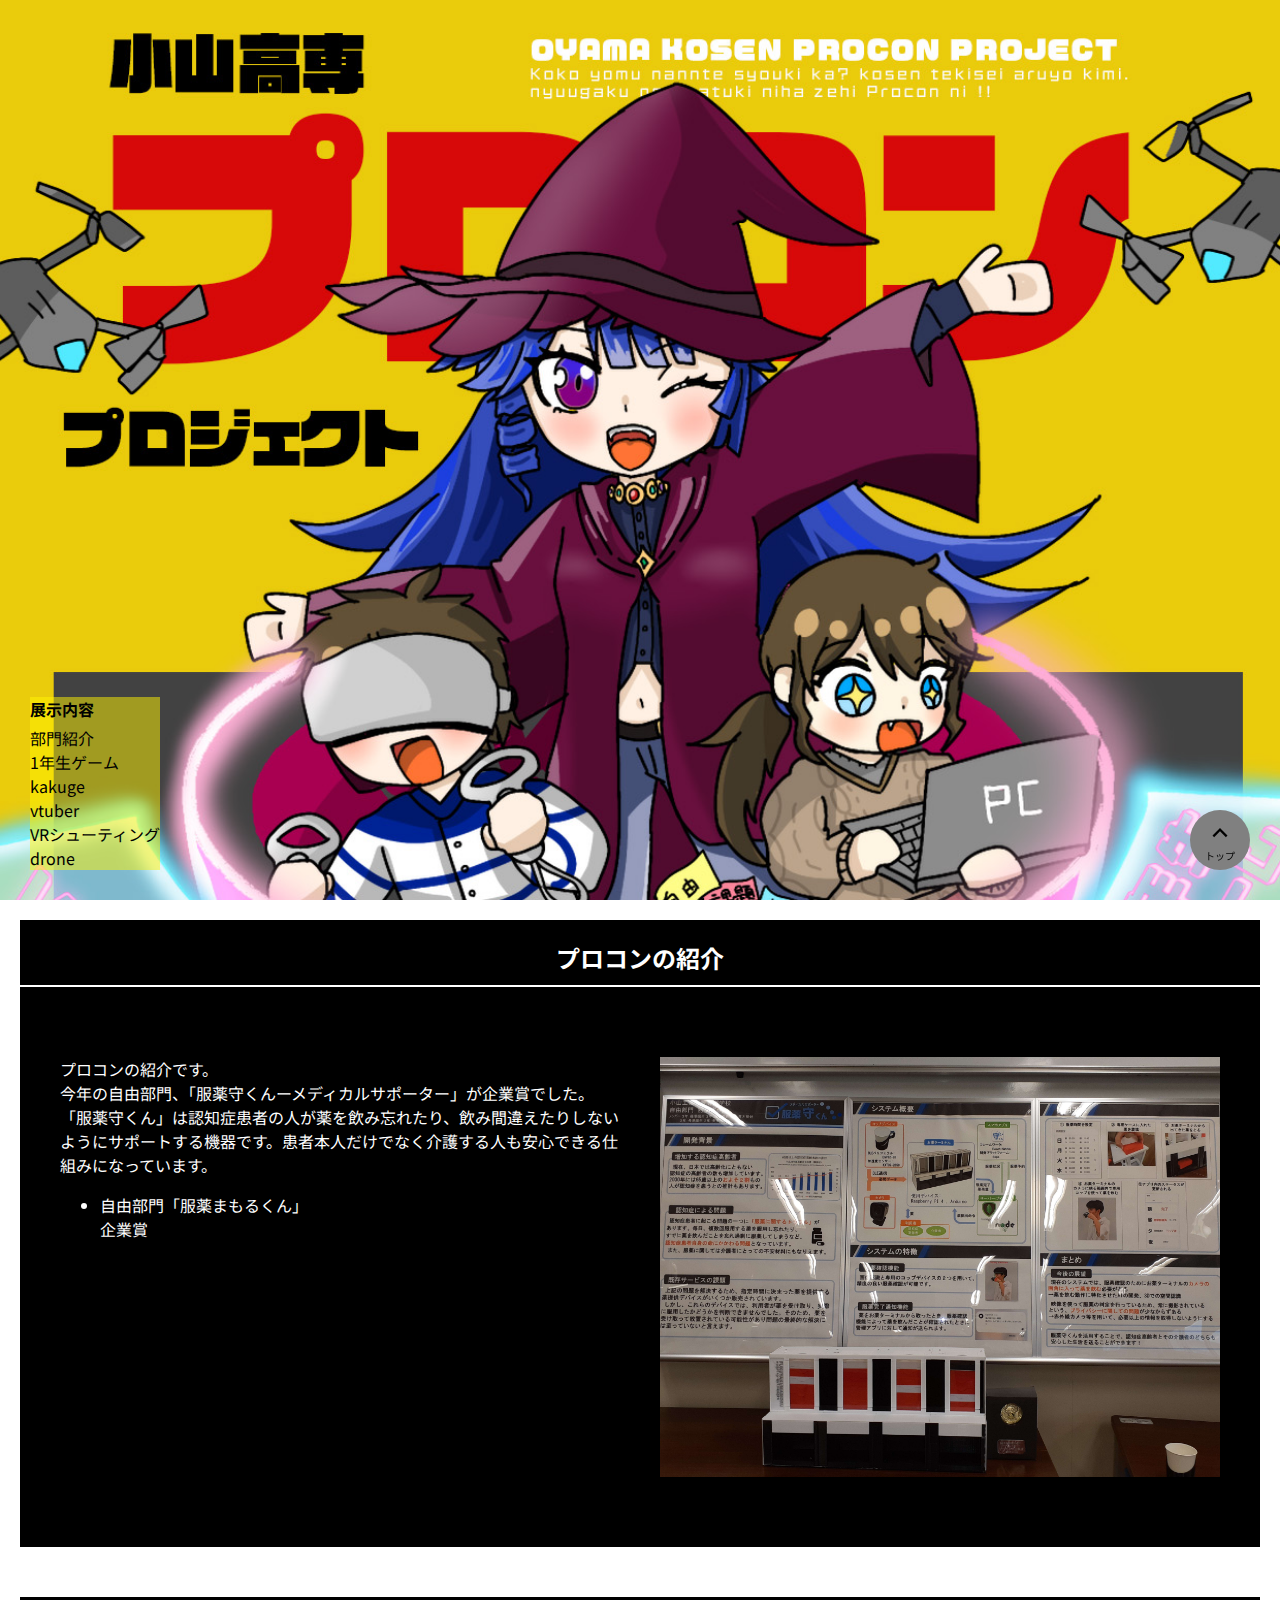
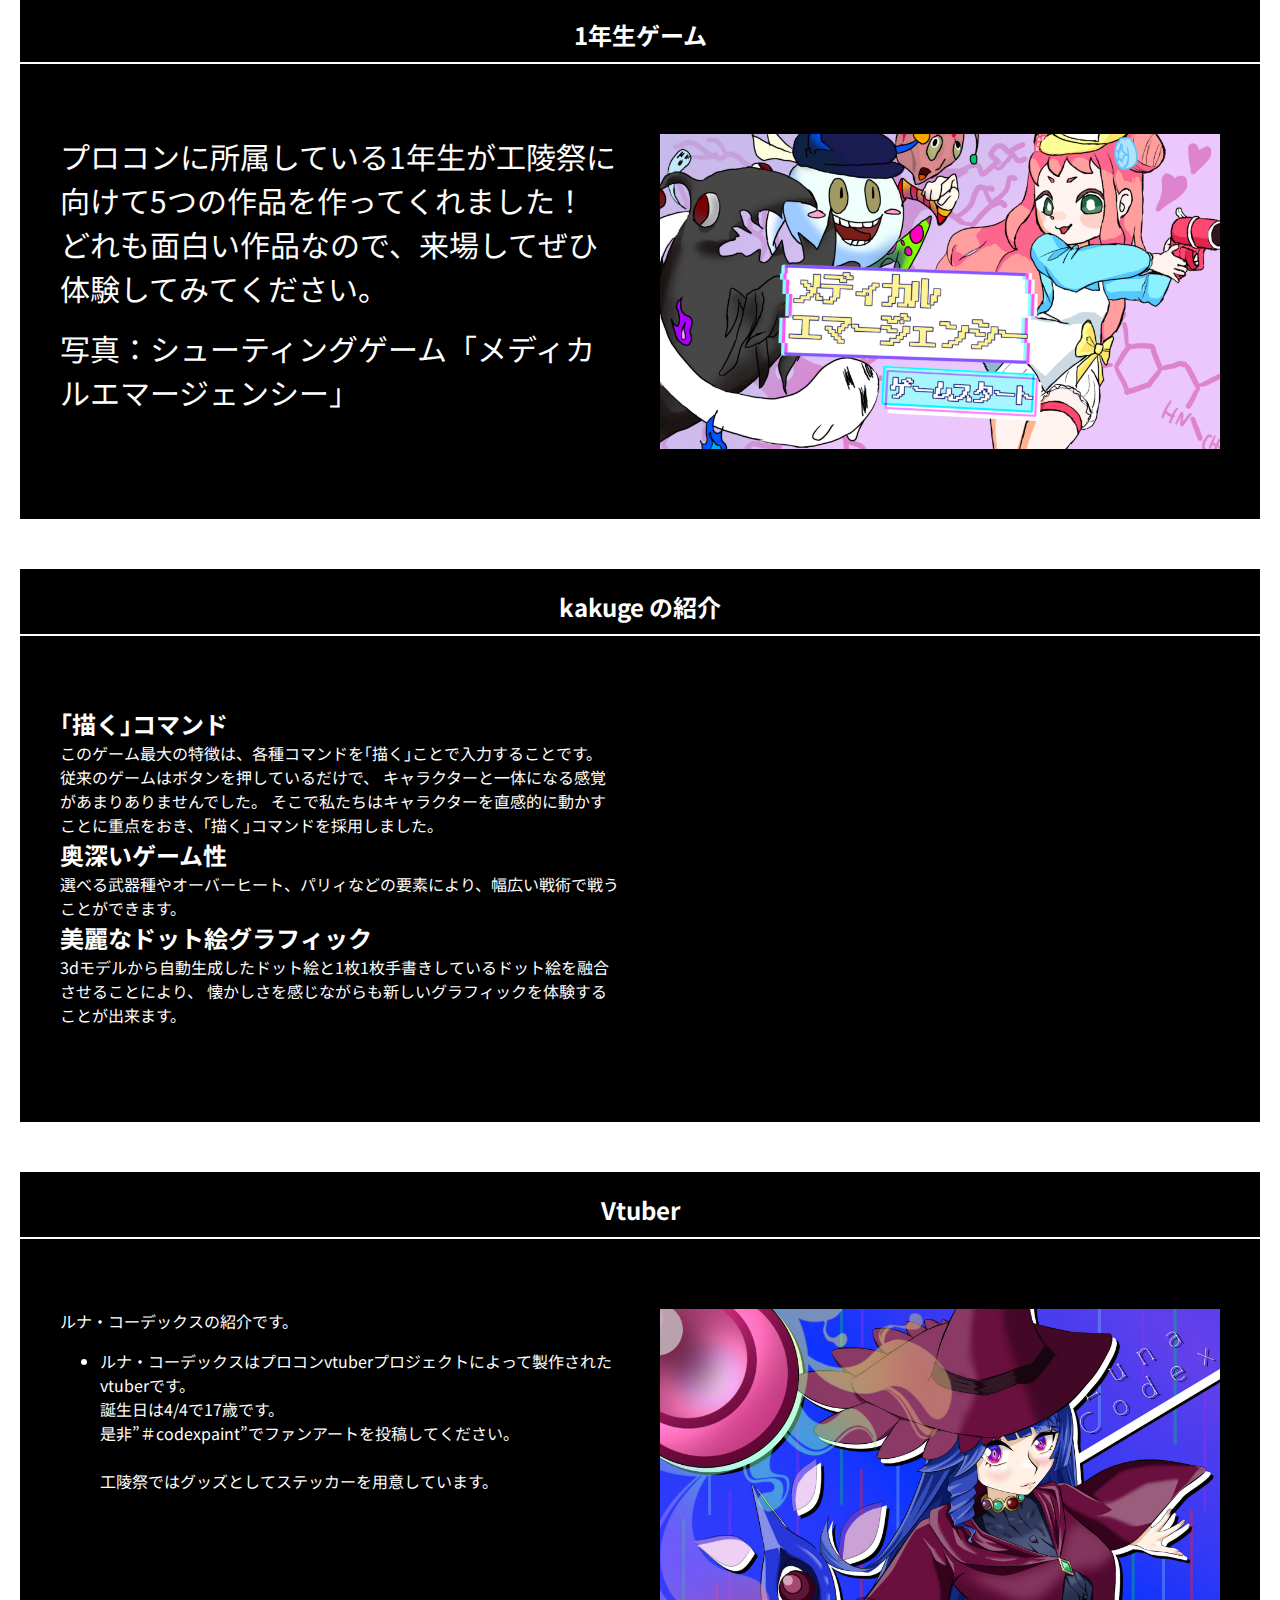
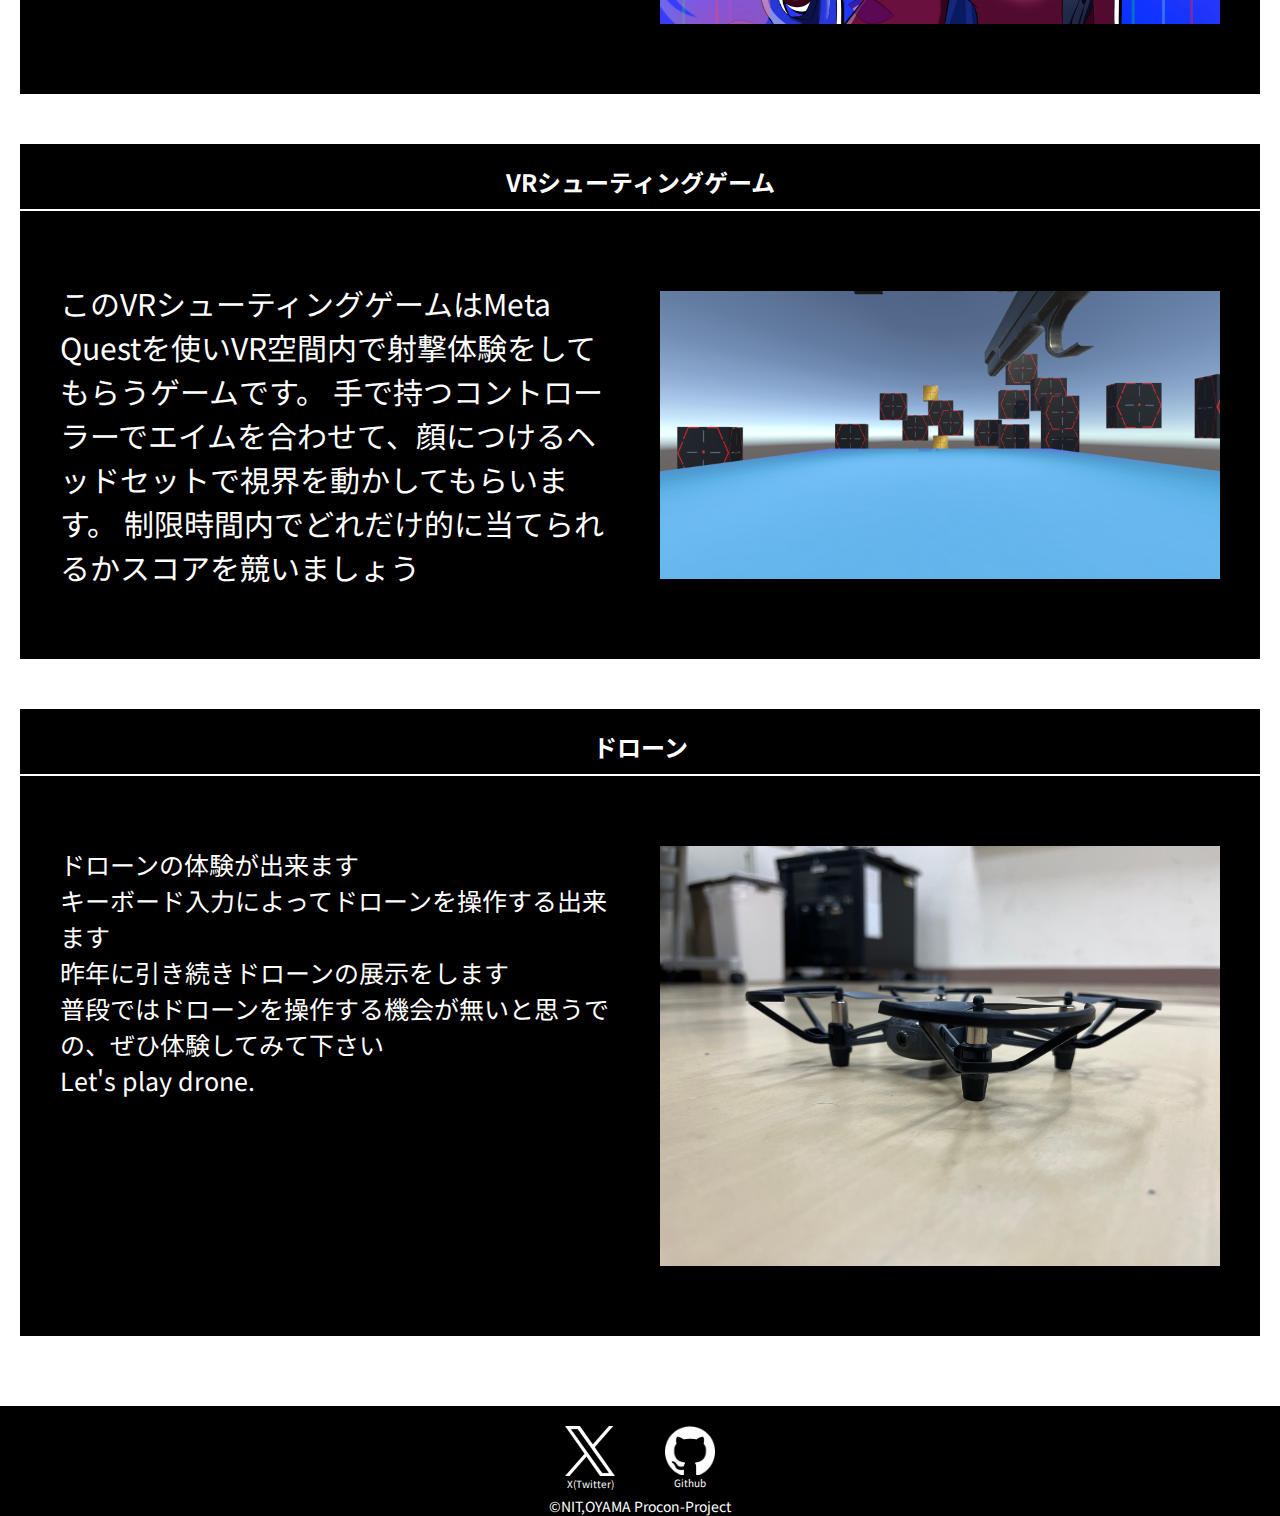
==== commit b2e29212: "update index.html,style.css トップページの完成" ====
--- a/index.html
+++ b/index.html
@@ -70,6 +70,7 @@
         </a>
     </nav>
     <div class="top" id="top">
+        <div class="top-image_container"></div>
         <nav class="localnav">
             <h4 class="localnav-title">展示内容</h4>
             <ul class="localnav-list">
--- a/css/style.css
+++ b/css/style.css
@@ -32,7 +32,7 @@
     bottom: 30px;
     display: flex;
     flex-direction: column;
-    height: 180px;
+    height: 60px;
     justify-content: space-around;
     position: fixed;
     right: 30px;
@@ -67,13 +67,26 @@
 
 /* トップ */
 .top {
+    display: flex;
     height: 100vh;
     width: 100%;
+    justify-content: center;
+
+    .top-image_container {
+        height: 100%;
+        width: 100%;
+        background-image: url(../image/poster.jpg);
+        background-repeat: no-repeat;
+        background-size: cover;
+        background-position-x: center;
+    }
 }
 .localnav {
+    background: rgba(255,244,0,0.5);
     bottom: 30px;
     left: 30px;
     position: absolute;
+    display: inline-block;
 
     .localnav-title {
         font-family: 'Noto Sans JP', sans-serif;
@@ -135,7 +148,6 @@
 }
 .letter-sentence {
     color: white;
-    font-size: 30px;
     font-family: 'Noto Sans JP', sans-serif;
     margin: unset;
     overflow-wrap: break-word;
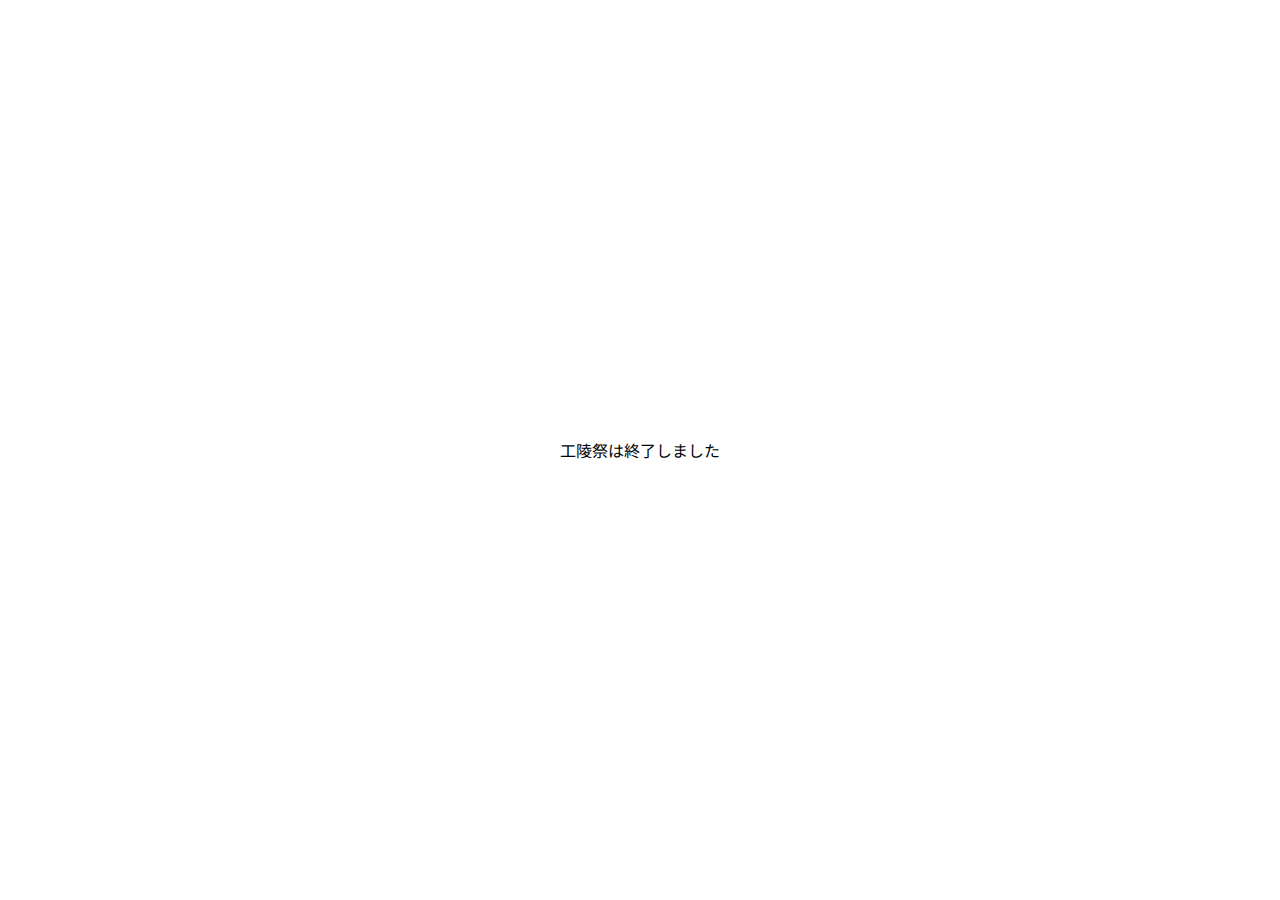
==== commit 7699eff7: "update index.html 終了ページを作成" ====
--- a/index.html
+++ b/index.html
@@ -59,11 +59,23 @@
     <link rel="stylesheet" href="https://fonts.googleapis.com/css2?family=Material+Symbols+Outlined:opsz,wght,FILL,GRAD@24,400,0,0" />
     <!-- CSS -->
     <link rel="stylesheet" href="./css/style.css">
+    <style>
+        .end {
+            align-items: center;
+            display: flex;
+            font-family: 'Noto Sans JP', sans-serif;;
+            height: 100vh;
+            justify-content: center;
+            width: 100%;
+        }
+    </style>
 </head>
 <body>
-    <!-- ナビゲーション -->
+    <div class="end">工陵祭は終了しました</div>
+    <!--
+    ナビゲーション
     <nav class="nav">
-        <!-- トップへ -->
+        トップへ
         <a class="nav-link" href="#top">
             <i class="nav-link__icon material-symbols-outlined">expand_less</i>
             <span class="nav-link__text">トップ</span>
@@ -84,27 +96,27 @@
         </nav>
     </div>
     <main class="wrapper">
-        <!-- 部門紹介 -->
+        部門紹介
         <section id="introduction">
-            <!-- タイトル -->
+            タイトル
             <h2 class="title">プロコンの紹介</h2>
             <div class="container">
                 <div class="letter">
-                    <!-- 文章 -->
+                    文章
                     <p class="letter-sentence">プロコンの紹介です。<br>今年の自由部門、「服薬守くんーメディカルサポーター」が企業賞でした。<br>「服薬守くん」は認知症患者の人が薬を飲み忘れたり、飲み間違えたりしないようにサポートする機器です。患者本人だけでなく介護する人も安心できる仕組みになっています。</p>
-                    <!-- リスト -->
+                    リスト
                     <ul class="letter-list">
-                        <!-- リストアイテム -->
+                        リストアイテム
                         <li class="letter-list__item">自由部門「服薬まもるくん」<br>企業賞</li>
                     </ul>
                 </div>
                 <div class="figure">
-                    <!-- 写真 -->
+                    写真
                     <img class="figure-image" src="./image/intro.jpg" alt="">
                 </div>
             </div>
         </section>
-        <!-- 1年生ゲーム -->
+         1年生ゲーム
         <section id="firstGrade">
             <h2 class="title">1年生ゲーム</h2>
             <div class="container">
@@ -123,13 +135,13 @@
                 </div>
             </div>
         </section>
-        <!-- 格闘ゲーム -->
+        格闘ゲーム
         <section id="fightingGame">
-            <!-- タイトル -->
+            タイトル
             <h2 class="title">kakuge の紹介</h2>
             <div class="container">
                 <div class="letter">
-                    <!-- 文章 -->
+                    文章
                     <p class="letter-sentence">
                         <h2 class="letter-sentence">｢描く｣コマンド</h2>
                         <p class="letter-sentence">このゲーム最大の特徴は、各種コマンドを｢描く｣ことで入力することです。
@@ -148,73 +160,73 @@
                 </div>
             </div>
         </section>
-        <!-- Vtuber -->
+        Vtuber
         <section id="vtuber">
             <h2 class="title">Vtuber</h2>
             <div class="container">
                 <div class="letter">
-                    <!-- 文章 -->
+                    文章
                     <p class="letter-sentence">ルナ・コーデックスの紹介です。</p>
-                    <!-- リスト -->
+                    リスト
                     <ul class="letter-list">
-                        <!-- リストアイテム -->
+                        リストアイテム
                         <li class="letter-list__item">ルナ・コーデックスはプロコンvtuberプロジェクトによって製作されたvtuberです。<br>誕生日は4/4で17歳です。<br>是非”＃codexpaint”でファンアートを投稿してください。<br><br>工陵祭ではグッズとしてステッカーを用意しています。</li>
                     </ul>
                 </div>
                 <div class="figure">
-                    <!-- 写真 -->
+                    写真
                     <img class="figure-image" src="./image/vtuber.png" alt="">
                 </div>
             </div>
         </section>
-        <!-- シューティングゲーム -->
+        シューティングゲーム
         <section id="shootingGame">
-            <!-- タイトル -->
+            タイトル
             <h2 class="title">VRシューティングゲーム</h2>
             <div class="container">
                 <div class="letter">
-                    <!-- 文章 -->
+                    文章
                     <p class="letter-sentence" style="font-size: 30px;">このVRシューティングゲームはMeta Questを使いVR空間内で射撃体験をしてもらうゲームです。
                         手で持つコントローラーでエイムを合わせて、顔につけるヘッドセットで視界を動かしてもらいます。
                         制限時間内でどれだけ的に当てられるかスコアを競いましょう</p>
-                    <!-- リスト -->
-                </div>
-                <div class="figure">
-                    <!-- 写真 -->
+                     リスト
+                </div>
+                <div class="figure">
+                    写真
                     <img class="figure-image" src="./image/vrshoting.png" alt="">
                 </div>
             </div>
         </section>
-        <!-- ドローン -->
+        ドローン
         <section id="shootingGame">
-            <!-- タイトル -->
+            タイトル
             <h2 class="title">ドローン</h2>
             <div class="container">
                 <div class="letter">
-                    <!-- 文章 -->
+                    文章
                     <p class="letter-sentence" style="font-size: 25px;">ドローンの体験が出来ます<br>キーボード入力によってドローンを操作する出来ます<br>昨年に引き続きドローンの展示をします<br>普段ではドローンを操作する機会が無いと思うでの、ぜひ体験してみて下さい<br>Let's play drone.</p>
                 </div>
                 <div class="figure">
-                    <!-- 写真 -->
+                    写真
                     <img class="figure-image" src="./image/drone.jpg" alt="">
                 </div>
             </div>
         </section>
     </main>
-    <!-- フッター -->
+    フッター
     <footer class="footer">
-        <!-- SNS -->
+        SNS
         <div class="footer-sns">
             <a class="footer-sns__link" style="text-decoration: none;" href="https://twitter.com/procon_oyama">
                 <img class="footer-sns__image" src="./image/x-white.png" alt="">
                 <span class="footer-sns__text">X(Twitter)</span>
             </a>
-            <a class="footer-sns__link" style="text-decoration: none;" href="https://github.com/OyamaKosenProcon"><!-- 変更予定 -->
+            <a class="footer-sns__link" style="text-decoration: none;" href="https://github.com/OyamaKosenProcon"> 変更予定 
                 <img class="footer-sns__image" src="./image/github-white.png" alt="">
                 <span class="footer-sns__text">Github</span>
             </a>
         </div>
-        <!-- コピーライト -->
+        コピーライト
         <small class="footer-copyright">&copy;NIT,OYAMA Procon-Project</small>
     </footer>
 </body>
--- a/css/style.css
+++ b/css/style.css
@@ -82,7 +82,7 @@
     }
 }
 .localnav {
-    background: rgba(255,244,0,0.5);
+    background: rgba(255,244,0,1);
     bottom: 30px;
     left: 30px;
     position: absolute;
